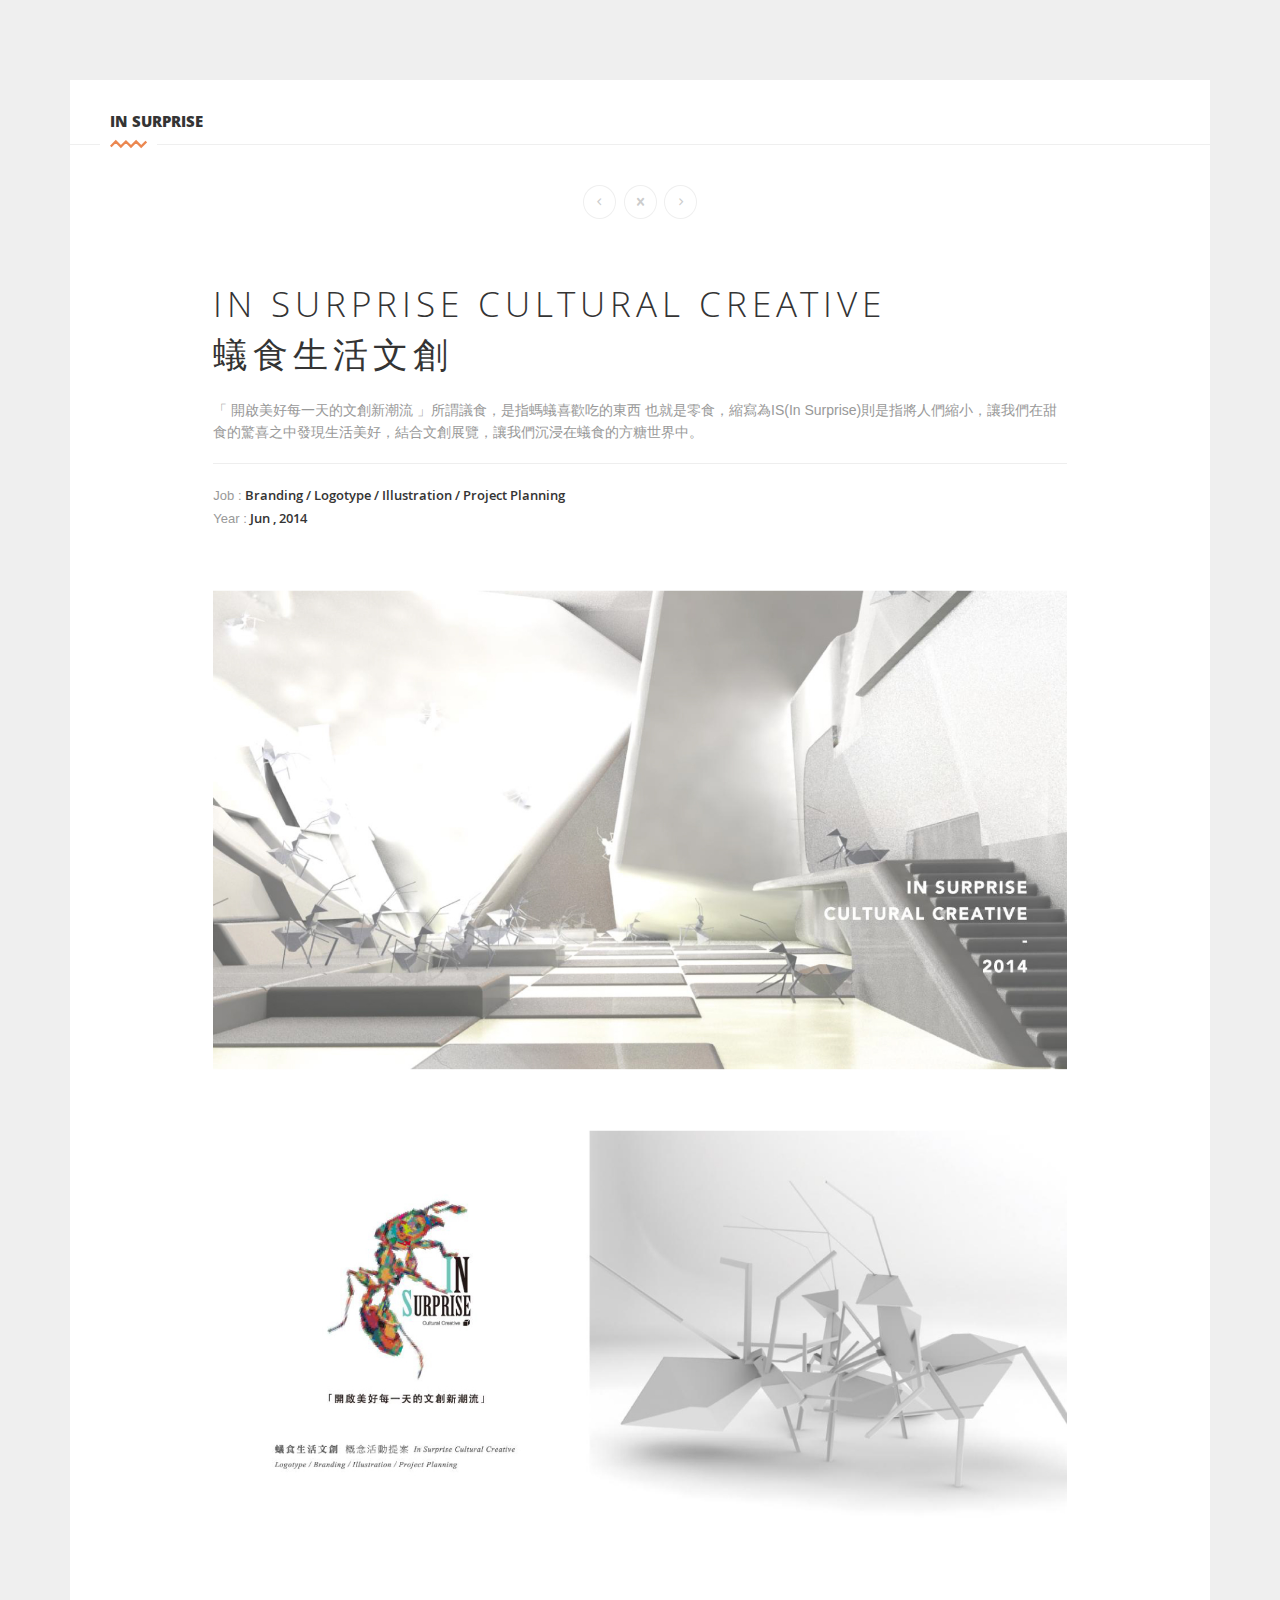
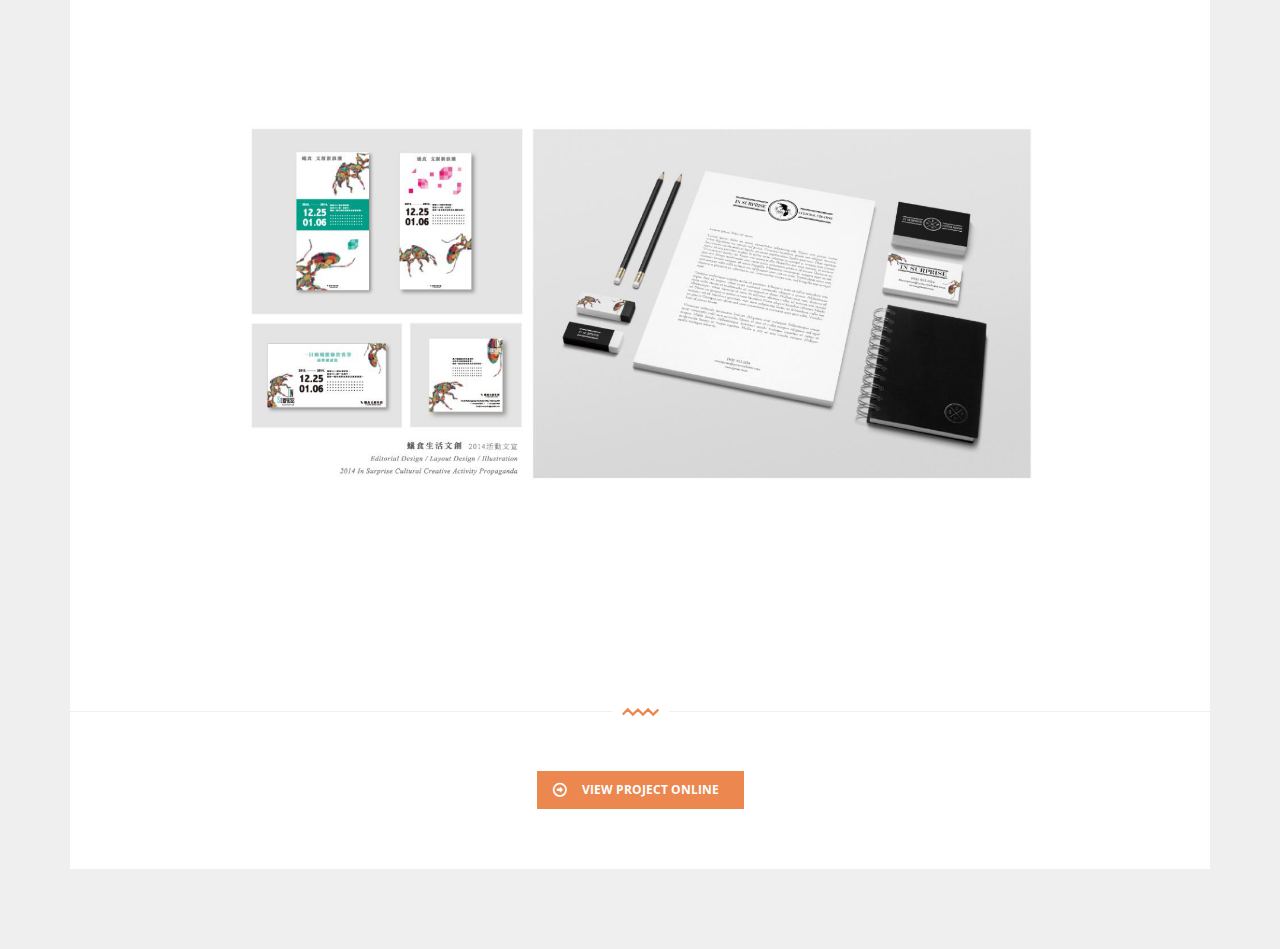
==== project_single-1.html @ 409b3e78 "update" ====
<!DOCTYPE html>
<!--[if lt IE 7]>      <html class="no-js lt-ie9 lt-ie8 lt-ie7"> <![endif]-->
<!--[if IE 7]>         <html class="no-js lt-ie9 lt-ie8"> <![endif]-->
<!--[if IE 8]>         <html class="no-js lt-ie9"> <![endif]-->
<!--[if gt IE 8]><!-->
<html class="no-js">
<!--<![endif]-->

<head>
    <!-- Metas -->
    <meta charset="utf-8">
    <title>In surprise 蟻食生活文創</title>
    <meta name="description" content="">
    <meta name="viewport" content="width=device-width, initial-scale=1">


    <!-- Css -->
    <link href="css/bootstrap.css" rel="stylesheet" type="text/css" media="all" />
    <link href="css/owl-carousel/owl.carousel.css" rel="stylesheet" media="all">
    <link href="css/owl-carousel/owl.theme.css" rel="stylesheet" media="all">
    <link href="css/magnific-popup.css" type="text/css" rel="stylesheet" media="all" />
    <link href="css/font.css" rel="stylesheet" type="text/css" media="all">
    <link href="css/fontello.css" rel="stylesheet" type="text/css" media="all">
    <link href="css/base.css" rel="stylesheet" type="text/css" media="all" />
    <link href="css/main.css" rel="stylesheet" type="text/css" media="all" />
    <!--[if gte IE 9]>
        	<link rel="stylesheet" type="text/css" href="css/ie9.css" />
		<![endif]-->
</head>

<body>




    <!-- Preloader -->
    <div id="loader">
        <!-- Preloader inner -->
        <div id="loaderInner">
            <div class="spinner"></div>
        </div>
        <!-- End preloader inner -->
    </div>
    <!-- End preloader-->


    <!--Wrapper-->
    <div id="wrapper" class="margLTop  margLBottom">

        <!--Container-->
        <div class="container">


            <div class="row ">




                <div class="col-md-12">



                    <!--Portfolio single-->
                    <section id="portfolio" class="bgWhite ofsInBottom ">

                        <!--Portfolio -->
                        <div class="portfolio">

                            <!--Main title-->

                            <div class="main-title work-title">
                                <h1>In surprise</h1>
                                <div class="divider">
                                    <div class="zigzag large clearfix " data-svg-drawing="yes">
                                        <svg xml:space="preserve" viewBox="0 0 69.172 14.975" width="37" height="28" y="0px" x="0px" xmlns:xlink="http://www.w3.org/1999/xlink" xmlns="http://www.w3.org/2000/svg" version="1.1">
			<path d="M1.357,12.26 10.807,2.81 20.328,12.332
				29.781,2.879 39.223,12.321 48.754,2.79 58.286,12.321 67.815,2.793 "  style="stroke-dasharray: 93.9851, 93.9851; stroke-dashoffset: 0;"/>
			</svg>
                                    </div>
                                </div>
                            </div>

                            <!--End main title-->




                            <!--Content-->
                            <div class="content">

                                <!--Block content-->
                                <div class="block-content ">


                                    <div class="block-nav-work margBottom">

                                        <ul>
                                            <li><a href="#"><i class="icon-left-open-mini"></i></a></li>
                                            <li><a href="index.html#portfolio"><i class="icon-cancel"></i></a></li>
                                            <li><a href="#"><i class="icon-right-open-mini"></i></a></li>
                                        </ul>
                                    </div>





                                    <div class="block-single margBottom clearfix">
                                        <div class="col-md-10 col-md-offset-1">
                                            <h1 class="large-title margBSSmall">In surprise cultural creative
                                                <br>蟻食生活文創</h1>
                                            <p class="margBSSmall">「 開啟美好每一天的文創新潮流 」所謂議食，是指螞蟻喜歡吃的東西 也就是零食，縮寫為IS(In Surprise)則是指將人們縮小，讓我們在甜食的驚喜之中發現生活美好，結合文創展覽，讓我們沉浸在蟻食的方糖世界中。</p>

                                            <hr>

                                            <ul>

                                                <li>Job :
                                                    <strong>Branding / Logotype / Illustration / Project Planning</strong>
                                                </li>


                                                <li>Year :
                                                    <strong>Jun , 2014</strong>
                                                </li>


                                            </ul>

                                        </div>
                                    </div>


                                    <div class="block-single margBottom clearfix">

                                        <div class="col-md-10 col-md-offset-1">
                                            <img src="img/portfolio/is-large-1.jpg" alt="">
                                        </div>
                                    </div>


                                    <div class="block-single margBottom clearfix">
                                        <div class="col-md-10 col-md-offset-1">
                                            <img src="img/portfolio/is-large-2.jpg" alt="">
                                        </div>
                                    </div>



                                    <div class="block-single margBottom clearfix">
                                        <div class="col-md-10 col-md-offset-1">
                                            <img src="img/portfolio/is-large-3.jpg" alt="">
                                        </div>
                                    </div>



                                    <div class="block-single margBottom clearfix">
                                        <div class="col-md-10 col-md-offset-1">



                                        </div>
                                    </div>



                                </div>
                                <!--End block content-->



                            </div>
                            <!--End content-->






                            <!--Button-->
                            <div class="button ofsInTop tCenter">

                                <div class="divider">
                                    <div class="zigzag large clearfix " data-svg-drawing="yes">
                                        <svg xml:space="preserve" viewBox="0 0 69.172 14.975" width="37" height="28" y="0px" x="0px" xmlns:xlink="http://www.w3.org/1999/xlink" xmlns="http://www.w3.org/2000/svg" version="1.1">
		<path d="M1.357,12.26 10.807,2.81 20.328,12.332
			29.781,2.879 39.223,12.321 48.754,2.79 58.286,12.321 67.815,2.793 "  style="stroke-dasharray: 93.9851, 93.9851; stroke-dashoffset: 0;"/>
		</svg>
                                    </div>
                                </div>


                                <!--Row-->
                                <div class="row ">


                                    <div class="col-md-12">
                                        <a class="but opc-3 ico" href="#">view project online</a>

                                    </div>



                                </div>
                                <!--End row-->


                            </div>
                            <!--End button-->




                        </div>
                        <!--End portfolio-->

                    </section>
                    <!--End portfolio single-->










                </div>


            </div>
            <!--End  row-->


        </div>
        <!--End  container-->




    </div>
    <!--End wrapper-->



    <!--Javascript-->
    <script src="js/jquery-1.11.3.min.js" type="text/javascript"></script>
    <script src="js/jquery-migrate-1.2.1.js" type="text/javascript"></script>
    <script src="js/owl.carousel.js" type="text/javascript"></script>
    <script src="js/jquery.magnific-popup.js" type="text/javascript"></script>
    <script src="js/jquery.easytabs.min.js" type="text/javascript"></script>
    <script src="js/jquery.easing.1.3.js" type="text/javascript"></script>
    <script src="js/modernizr.js" type="text/javascript"></script>
    <script src="js/placeholders.min.js" type="text/javascript"></script>
    <script src="js/script.js" type="text/javascript"></script>





    <script>


    </script>


    <!-- Google analytics -->


    <!-- End google analytics -->


</body>

</html>
---- css/font.css ----
@font-face {
    font-family: 'open_sansbold';
    src: url('../font/OpenSans-Bold-webfont.eot');
    src: url('../font/OpenSans-Bold-webfont.eot?#iefix') format('embedded-opentype'),
         url('../font/OpenSans-Bold-webfont.woff') format('woff'),
         url('../font/OpenSans-Bold-webfont.ttf') format('truetype'),
         url('../OpenSans-Bold-webfont.svg#open_sansbold') format('svg');
    font-weight: normal;
    font-style: normal;

}

@font-face {
    font-family: 'open_sansbold_italic';
    src: url('../font/OpenSans-BoldItalic-webfont.eot');
    src: url('../font/OpenSans-BoldItalic-webfont.eot?#iefix') format('embedded-opentype'),
         url('../font/OpenSans-BoldItalic-webfont.woff') format('woff'),
         url('../font/OpenSans-BoldItalic-webfont.ttf') format('truetype'),
         url('../font/OpenSans-BoldItalic-webfont.svg#open_sansbold_italic') format('svg');
    font-weight: normal;
    font-style: normal;

}


@font-face {
    font-family: 'open_sansextrabold';
    src: url('../font/OpenSans-ExtraBold-webfont.eot');
    src: url('../font/OpenSans-ExtraBold-webfont.eot?#iefix') format('embedded-opentype'),
         url('../font/OpenSans-ExtraBold-webfont.woff') format('woff'),
         url('../font/OpenSans-ExtraBold-webfont.ttf') format('truetype'),
         url('../font/OpenSans-ExtraBold-webfont.svg#open_sansextrabold') format('svg');
    font-weight: normal;
    font-style: normal;

}


@font-face {
    font-family: 'open_sansextrabold_italic';
    src: url('../font/OpenSans-ExtraBoldItalic-webfont.eot');
    src: url('../font/OpenSans-ExtraBoldItalic-webfont.eot?#iefix') format('embedded-opentype'),
         url('../font/OpenSans-ExtraBoldItalic-webfont.woff') format('woff'),
         url('../font/OpenSans-ExtraBoldItalic-webfont.ttf') format('truetype'),
         url('../font/OpenSans-ExtraBoldItalic-webfont.svg#open_sansextrabold_italic') format('svg');
    font-weight: normal;
    font-style: normal;

}


@font-face {
    font-family: 'open_sansitalic';
    src: url('../font/OpenSans-Italic-webfont.eot');
    src: url('../font/OpenSans-Italic-webfont.eot?#iefix') format('embedded-opentype'),
         url('../font/OpenSans-Italic-webfont.woff') format('woff'),
         url('../font/OpenSans-Italic-webfont.ttf') format('truetype'),
         url('../font/OpenSans-Italic-webfont.svg#open_sansitalic') format('svg');
    font-weight: normal;
    font-style: normal;

}


@font-face {
    font-family: 'open_sanslight';
    src: url('../font/OpenSans-Light-webfont.eot');
    src: url('../font/OpenSans-Light-webfont.eot?#iefix') format('embedded-opentype'),
         url('../font/OpenSans-Light-webfont.woff') format('woff'),
         url('../font/OpenSans-Light-webfont.ttf') format('truetype'),
         url('../font/OpenSans-Light-webfont.svg#open_sanslight') format('svg');
    font-weight: normal;
    font-style: normal;

}



@font-face {
    font-family: 'open_sanslight_italic';
    src: url('../font/OpenSans-LightItalic-webfont.eot');
    src: url('../font/OpenSans-LightItalic-webfont.eot?#iefix') format('embedded-opentype'),
         url('../font/OpenSans-LightItalic-webfont.woff') format('woff'),
         url('../font/OpenSans-LightItalic-webfont.ttf') format('truetype'),
         url('../font/OpenSans-LightItalic-webfont.svg#open_sanslight_italic') format('svg');
    font-weight: normal;
    font-style: normal;

}

@font-face {
    font-family: 'open_sansregular';
    src: url('../font/OpenSans-Regular-webfont.eot');
    src: url('../font/OpenSans-Regular-webfont.eot?#iefix') format('embedded-opentype'),
         url('../font/OpenSans-Regular-webfont.woff') format('woff'),
         url('../font/OpenSans-Regular-webfont.ttf') format('truetype'),
         url('../font/OpenSans-Regular-webfont.svg#open_sansregular') format('svg');
    font-weight: normal;
    font-style: normal;

}


@font-face {
    font-family: 'open_sanssemibold';
    src: url('../font/OpenSans-Semibold-webfont.eot');
    src: url('../font/OpenSans-Semibold-webfont.eot?#iefix') format('embedded-opentype'),
         url('../font/OpenSans-Semibold-webfont.woff') format('woff'),
         url('../font/OpenSans-Semibold-webfont.ttf') format('truetype'),
         url('../font/OpenSans-Semibold-webfont.svg#open_sanssemibold') format('svg');
    font-weight: normal;
    font-style: normal;

}

@font-face {
    font-family: 'open_sanssemibold_italic';
    src: url('../font/OpenSans-SemiboldItalic-webfont.eot');
    src: url('../font/OpenSans-SemiboldItalic-webfont.eot?#iefix') format('embedded-opentype'),
         url('../font/OpenSans-SemiboldItalic-webfont.woff') format('woff'),
         url('../font/OpenSans-SemiboldItalic-webfont.ttf') format('truetype'),
         url('../font/OpenSans-SemiboldItalic-webfont.svg#open_sanssemibold_italic') format('svg');
    font-weight: normal;
    font-style: normal;

}
---- css/fontello.css ----
@font-face {
  font-family: 'fontello';
  src: url('../font/fontello.eot?92040386');
  src: url('../font/fontello.eot?92040386#iefix') format('embedded-opentype'),
       url('../font/fontello.woff?92040386') format('woff'),
       url('../font/fontello.ttf?92040386') format('truetype'),
       url('../font/fontello.svg?92040386#fontello') format('svg');
  font-weight: normal;
  font-style: normal;
}
/* Chrome hack: SVG is rendered more smooth in Windozze. 100% magic, uncomment if you need it. */
/* Note, that will break hinting! In other OS-es font will be not as sharp as it could be */
/*
@media screen and (-webkit-min-device-pixel-ratio:0) {
  @font-face {
    font-family: 'fontello';
    src: url('../font/fontello.svg?92040386#fontello') format('svg');
  }
}
*/
 
 [class^="icon-"]:before, [class*=" icon-"]:before {
  font-family: "fontello";
  font-style: normal;
  font-weight: normal;
  speak: none;
 
  display: inline-block;
  text-decoration: inherit;
  width: 1em;
  margin-right: .2em;
  text-align: center;
  /* opacity: .8; */
 
  /* For safety - reset parent styles, that can break glyph codes*/
  font-variant: normal;
  text-transform: none;
 
  /* fix buttons height, for twitter bootstrap */
  line-height: 1em;
 
  /* Animation center compensation - margins should be symmetric */
  /* remove if not needed */
  margin-left: .2em;
 
  /* you can be more comfortable with increased icons size */
  /* font-size: 120%; */
 
  /* Font smoothing. That was taken from TWBS */
  -webkit-font-smoothing: antialiased;
  -moz-osx-font-smoothing: grayscale;
 
  /* Uncomment for 3D effect */
  /* text-shadow: 1px 1px 1px rgba(127, 127, 127, 0.3); */
}
 
.icon-print-1:before { content: '\e800'; } /* '' */
.icon-retweet:before { content: '\e801'; } /* '' */
.icon-upload:before { content: '\e802'; } /* '' */
.icon-note:before { content: '\e803'; } /* '' */
.icon-note-beamed:before { content: '\e804'; } /* '' */
.icon-music:before { content: '\e805'; } /* '' */
.icon-search:before { content: '\e806'; } /* '' */
.icon-flashlight:before { content: '\e807'; } /* '' */
.icon-mail:before { content: '\e808'; } /* '' */
.icon-heart:before { content: '\e809'; } /* '' */
.icon-heart-empty:before { content: '\e80a'; } /* '' */
.icon-tape:before { content: '\e80b'; } /* '' */
.icon-graduation-cap:before { content: '\e80c'; } /* '' */
.icon-user:before { content: '\e80d'; } /* '' */
.icon-users:before { content: '\e80e'; } /* '' */
.icon-user-add:before { content: '\e80f'; } /* '' */
.icon-video:before { content: '\e810'; } /* '' */
.icon-picture:before { content: '\e811'; } /* '' */
.icon-camera:before { content: '\e812'; } /* '' */
.icon-layout:before { content: '\e813'; } /* '' */
.icon-menu:before { content: '\e814'; } /* '' */
.icon-check:before { content: '\e815'; } /* '' */
.icon-cancel:before { content: '\e816'; } /* '' */
.icon-plus:before { content: '\e817'; } /* '' */
.icon-plus-circled:before { content: '\e818'; } /* '' */
.icon-plus-squared:before { content: '\e819'; } /* '' */
.icon-minus:before { content: '\e81a'; } /* '' */
.icon-minus-circled:before { content: '\e81b'; } /* '' */
.icon-minus-squared:before { content: '\e81c'; } /* '' */
.icon-help:before { content: '\e81d'; } /* '' */
.icon-help-circled:before { content: '\e81e'; } /* '' */
.icon-info:before { content: '\e81f'; } /* '' */
.icon-info-circled:before { content: '\e820'; } /* '' */
.icon-back:before { content: '\e821'; } /* '' */
.icon-home:before { content: '\e822'; } /* '' */
.icon-link:before { content: '\e823'; } /* '' */
.icon-attach:before { content: '\e824'; } /* '' */
.icon-lock:before { content: '\e825'; } /* '' */
.icon-lock-open:before { content: '\e826'; } /* '' */
.icon-eye:before { content: '\e827'; } /* '' */
.icon-tag:before { content: '\e828'; } /* '' */
.icon-flag:before { content: '\e829'; } /* '' */
.icon-thumbs-up:before { content: '\e82a'; } /* '' */
.icon-thumbs-down:before { content: '\e82b'; } /* '' */
.icon-upload-cloud:before { content: '\e82c'; } /* '' */
.icon-reply:before { content: '\e82d'; } /* '' */
.icon-reply-all:before { content: '\e82e'; } /* '' */
.icon-forward:before { content: '\e82f'; } /* '' */
.icon-quote:before { content: '\e830'; } /* '' */
.icon-code:before { content: '\e831'; } /* '' */
.icon-export:before { content: '\e832'; } /* '' */
.icon-pencil:before { content: '\e833'; } /* '' */
.icon-feather:before { content: '\e834'; } /* '' */
.icon-keyboard:before { content: '\e835'; } /* '' */
.icon-comment:before { content: '\e836'; } /* '' */
.icon-attention:before { content: '\e837'; } /* '' */
.icon-alert:before { content: '\e838'; } /* '' */
.icon-vcard:before { content: '\e839'; } /* '' */
.icon-address:before { content: '\e83a'; } /* '' */
.icon-location:before { content: '\e83b'; } /* '' */
.icon-map:before { content: '\e83c'; } /* '' */
.icon-direction:before { content: '\e83d'; } /* '' */
.icon-compass:before { content: '\e83e'; } /* '' */
.icon-cup:before { content: '\e83f'; } /* '' */
.icon-trash:before { content: '\e840'; } /* '' */
.icon-doc:before { content: '\e841'; } /* '' */
.icon-docs:before { content: '\e842'; } /* '' */
.icon-doc-landscape:before { content: '\e843'; } /* '' */
.icon-doc-text:before { content: '\e844'; } /* '' */
.icon-doc-text-inv:before { content: '\e845'; } /* '' */
.icon-newspaper:before { content: '\e846'; } /* '' */
.icon-book-open:before { content: '\e847'; } /* '' */
.icon-book:before { content: '\e848'; } /* '' */
.icon-box:before { content: '\e849'; } /* '' */
.icon-rss:before { content: '\e84a'; } /* '' */
.icon-phone:before { content: '\e84b'; } /* '' */
.icon-cog:before { content: '\e84c'; } /* '' */
.icon-tools:before { content: '\e84d'; } /* '' */
.icon-share:before { content: '\e84e'; } /* '' */
.icon-shareable:before { content: '\e84f'; } /* '' */
.icon-basket:before { content: '\e850'; } /* '' */
.icon-bag:before { content: '\e851'; } /* '' */
.icon-calendar:before { content: '\e852'; } /* '' */
.icon-login:before { content: '\e853'; } /* '' */
.icon-logout:before { content: '\e854'; } /* '' */
.icon-mic:before { content: '\e855'; } /* '' */
.icon-mute:before { content: '\e856'; } /* '' */
.icon-sound:before { content: '\e857'; } /* '' */
.icon-volume:before { content: '\e858'; } /* '' */
.icon-clock:before { content: '\e859'; } /* '' */
.icon-hourglass:before { content: '\e85a'; } /* '' */
.icon-light-up:before { content: '\e85b'; } /* '' */
.icon-adjust:before { content: '\e85c'; } /* '' */
.icon-block:before { content: '\e85d'; } /* '' */
.icon-resize-full:before { content: '\e85e'; } /* '' */
.icon-resize-small:before { content: '\e85f'; } /* '' */
.icon-popup:before { content: '\e860'; } /* '' */
.icon-publish:before { content: '\e861'; } /* '' */
.icon-window:before { content: '\e862'; } /* '' */
.icon-arrow-combo:before { content: '\e863'; } /* '' */
.icon-down-circled:before { content: '\e864'; } /* '' */
.icon-left-circled:before { content: '\e865'; } /* '' */
.icon-right-circled:before { content: '\e866'; } /* '' */
.icon-up-circled:before { content: '\e867'; } /* '' */
.icon-down-open:before { content: '\e868'; } /* '' */
.icon-left-open:before { content: '\e869'; } /* '' */
.icon-right-open:before { content: '\e86a'; } /* '' */
.icon-up-open:before { content: '\e86b'; } /* '' */
.icon-down-open-mini:before { content: '\e86c'; } /* '' */
.icon-up-open-mini:before { content: '\e86d'; } /* '' */
.icon-down-open-big:before { content: '\e86e'; } /* '' */
.icon-left-open-big:before { content: '\e86f'; } /* '' */
.icon-right-open-big:before { content: '\e870'; } /* '' */
.icon-up-open-big:before { content: '\e871'; } /* '' */
.icon-down:before { content: '\e872'; } /* '' */
.icon-left:before { content: '\e873'; } /* '' */
.icon-right:before { content: '\e874'; } /* '' */
.icon-up:before { content: '\e875'; } /* '' */
.icon-down-dir:before { content: '\e876'; } /* '' */
.icon-left-dir:before { content: '\e877'; } /* '' */
.icon-right-dir:before { content: '\e878'; } /* '' */
.icon-up-dir:before { content: '\e879'; } /* '' */
.icon-down-bold:before { content: '\e87a'; } /* '' */
.icon-left-bold:before { content: '\e87b'; } /* '' */
.icon-right-bold:before { content: '\e87c'; } /* '' */
.icon-up-bold:before { content: '\e87d'; } /* '' */
.icon-down-thin:before { content: '\e87e'; } /* '' */
.icon-up-thin:before { content: '\e87f'; } /* '' */
.icon-ccw:before { content: '\e880'; } /* '' */
.icon-cw:before { content: '\e881'; } /* '' */
.icon-arrows-ccw:before { content: '\e882'; } /* '' */
.icon-level-down:before { content: '\e883'; } /* '' */
.icon-level-up:before { content: '\e884'; } /* '' */
.icon-shuffle:before { content: '\e885'; } /* '' */
.icon-loop:before { content: '\e886'; } /* '' */
.icon-switch:before { content: '\e887'; } /* '' */
.icon-play:before { content: '\e888'; } /* '' */
.icon-stop:before { content: '\e889'; } /* '' */
.icon-pause:before { content: '\e88a'; } /* '' */
.icon-record:before { content: '\e88b'; } /* '' */
.icon-to-end:before { content: '\e88c'; } /* '' */
.icon-flow-parallel:before { content: '\e88d'; } /* '' */
.icon-fast-forward:before { content: '\e88e'; } /* '' */
.icon-fast-backward:before { content: '\e88f'; } /* '' */
.icon-progress-0:before { content: '\e890'; } /* '' */
.icon-cancel-circled:before { content: '\e891'; } /* '' */
.icon-cancel-squared:before { content: '\e892'; } /* '' */
.icon-bookmark:before { content: '\e893'; } /* '' */
.icon-bookmarks:before { content: '\e894'; } /* '' */
.icon-chat:before { content: '\e895'; } /* '' */
.icon-bell:before { content: '\e896'; } /* '' */
.icon-folder:before { content: '\e897'; } /* '' */
.icon-archive:before { content: '\e898'; } /* '' */
.icon-lamp:before { content: '\e899'; } /* '' */
.icon-light-down:before { content: '\e89a'; } /* '' */
.icon-left-open-mini:before { content: '\e89b'; } /* '' */
.icon-right-open-mini:before { content: '\e89c'; } /* '' */
.icon-left-thin:before { content: '\e89d'; } /* '' */
.icon-right-thin:before { content: '\e89e'; } /* '' */
.icon-progress-1:before { content: '\e89f'; } /* '' */
.icon-progress-2:before { content: '\e8a0'; } /* '' */
.icon-flash:before { content: '\e8a1'; } /* '' */
.icon-moon:before { content: '\e8a2'; } /* '' */
.icon-progress-3:before { content: '\e8a3'; } /* '' */
.icon-target:before { content: '\e8a4'; } /* '' */
.icon-palette:before { content: '\e8a5'; } /* '' */
.icon-list:before { content: '\e8a6'; } /* '' */
.icon-list-add:before { content: '\e8a7'; } /* '' */
.icon-signal:before { content: '\e8a8'; } /* '' */
.icon-trophy:before { content: '\e8a9'; } /* '' */
.icon-battery:before { content: '\e8aa'; } /* '' */
.icon-back-in-time:before { content: '\e8ab'; } /* '' */
.icon-monitor:before { content: '\e8ac'; } /* '' */
.icon-mobile:before { content: '\e8ad'; } /* '' */
.icon-network:before { content: '\e8ae'; } /* '' */
.icon-cd:before { content: '\e8af'; } /* '' */
.icon-inbox:before { content: '\e8b0'; } /* '' */
.icon-install:before { content: '\e8b1'; } /* '' */
.icon-globe:before { content: '\e8b2'; } /* '' */
.icon-cloud:before { content: '\e8b3'; } /* '' */
.icon-cloud-thunder:before { content: '\e8b4'; } /* '' */
.icon-flight:before { content: '\e8b5'; } /* '' */
.icon-paper-plane:before { content: '\e8b6'; } /* '' */
.icon-leaf:before { content: '\e8b7'; } /* '' */
.icon-lifebuoy:before { content: '\e8b8'; } /* '' */
.icon-mouse:before { content: '\e8b9'; } /* '' */
.icon-briefcase:before { content: '\e8ba'; } /* '' */
.icon-suitcase:before { content: '\e8bb'; } /* '' */
.icon-dot:before { content: '\e8bc'; } /* '' */
.icon-dot-2:before { content: '\e8bd'; } /* '' */
.icon-dot-3:before { content: '\e8be'; } /* '' */
.icon-brush:before { content: '\e8bf'; } /* '' */
.icon-magnet:before { content: '\e8c0'; } /* '' */
.icon-infinity:before { content: '\e8c1'; } /* '' */
.icon-erase:before { content: '\e8c2'; } /* '' */
.icon-chart-pie:before { content: '\e8c3'; } /* '' */
.icon-chart-line:before { content: '\e8c4'; } /* '' */
.icon-chart-bar:before { content: '\e8c5'; } /* '' */
.icon-chart-area:before { content: '\e8c6'; } /* '' */
.icon-language:before { content: '\e8c7'; } /* '' */
.icon-ticket:before { content: '\e8c8'; } /* '' */
.icon-water:before { content: '\e8c9'; } /* '' */
.icon-droplet:before { content: '\e8ca'; } /* '' */
.icon-air:before { content: '\e8cb'; } /* '' */
.icon-credit-card:before { content: '\e8cc'; } /* '' */
.icon-floppy:before { content: '\e8cd'; } /* '' */
.icon-clipboard:before { content: '\e8ce'; } /* '' */
.icon-megaphone:before { content: '\e8cf'; } /* '' */
.icon-database:before { content: '\e8d0'; } /* '' */
.icon-drive:before { content: '\e8d1'; } /* '' */
.icon-bucket:before { content: '\e8d2'; } /* '' */
.icon-thermometer:before { content: '\e8d3'; } /* '' */
.icon-key:before { content: '\e8d4'; } /* '' */
.icon-flow-cascade:before { content: '\e8d5'; } /* '' */
.icon-flow-branch:before { content: '\e8d6'; } /* '' */
.icon-flow-tree:before { content: '\e8d7'; } /* '' */
.icon-flow-line:before { content: '\e8d8'; } /* '' */
.icon-gauge:before { content: '\e8d9'; } /* '' */
.icon-traffic-cone:before { content: '\e8da'; } /* '' */
.icon-cc:before { content: '\e8db'; } /* '' */
.icon-cc-by:before { content: '\e8dc'; } /* '' */
.icon-cc-nc:before { content: '\e8dd'; } /* '' */
.icon-cc-nc-eu:before { content: '\e8de'; } /* '' */
.icon-cc-nc-jp:before { content: '\e8df'; } /* '' */
.icon-cc-sa:before { content: '\e8e0'; } /* '' */
.icon-cc-nd:before { content: '\e8e1'; } /* '' */
.icon-cc-pd:before { content: '\e8e2'; } /* '' */
.icon-cc-zero:before { content: '\e8e3'; } /* '' */
.icon-cc-share:before { content: '\e8e4'; } /* '' */
.icon-cc-remix:before { content: '\e8e5'; } /* '' */
.icon-github:before { content: '\e8e6'; } /* '' */
.icon-github-circled:before { content: '\e8e7'; } /* '' */
.icon-flickr:before { content: '\e8e8'; } /* '' */
.icon-flickr-circled:before { content: '\e8e9'; } /* '' */
.icon-vimeo:before { content: '\e8ea'; } /* '' */
.icon-twitter-circled:before { content: '\e8eb'; } /* '' */
.icon-facebook:before { content: '\e8ec'; } /* '' */
.icon-facebook-circled:before { content: '\e8ed'; } /* '' */
.icon-facebook-squared:before { content: '\e8ee'; } /* '' */
.icon-gplus:before { content: '\e8ef'; } /* '' */
.icon-gplus-circled:before { content: '\e8f0'; } /* '' */
.icon-pinterest:before { content: '\e8f1'; } /* '' */
.icon-pinterest-circled:before { content: '\e8f2'; } /* '' */
.icon-tumblr:before { content: '\e8f3'; } /* '' */
.icon-tumblr-circled:before { content: '\e8f4'; } /* '' */
.icon-linkedin:before { content: '\e8f5'; } /* '' */
.icon-linkedin-circled:before { content: '\e8f6'; } /* '' */
.icon-dribbble:before { content: '\e8f7'; } /* '' */
.icon-dribbble-circled:before { content: '\e8f8'; } /* '' */
.icon-stumbleupon:before { content: '\e8f9'; } /* '' */
.icon-stumbleupon-circled:before { content: '\e8fa'; } /* '' */
.icon-lastfm:before { content: '\e8fb'; } /* '' */
.icon-lastfm-circled:before { content: '\e8fc'; } /* '' */
.icon-spotify:before { content: '\e8fd'; } /* '' */
.icon-spotify-circled:before { content: '\e8fe'; } /* '' */
.icon-qq:before { content: '\e8ff'; } /* '' */
.icon-instagram:before { content: '\e900'; } /* '' */
.icon-dropbox:before { content: '\e901'; } /* '' */
.icon-evernote:before { content: '\e902'; } /* '' */
.icon-flattr:before { content: '\e903'; } /* '' */
.icon-skype:before { content: '\e904'; } /* '' */
.icon-skype-circled:before { content: '\e905'; } /* '' */
.icon-renren:before { content: '\e906'; } /* '' */
.icon-sina-weibo:before { content: '\e907'; } /* '' */
.icon-paypal:before { content: '\e908'; } /* '' */
.icon-picasa:before { content: '\e909'; } /* '' */
.icon-soundcloud:before { content: '\e90a'; } /* '' */
.icon-mixi:before { content: '\e90b'; } /* '' */
.icon-behance:before { content: '\e90c'; } /* '' */
.icon-google-circles:before { content: '\e90d'; } /* '' */
.icon-vkontakte:before { content: '\e90e'; } /* '' */
.icon-db-shape:before { content: '\e90f'; } /* '' */
.icon-logo-db:before { content: '\e910'; } /* '' */
.icon-download:before { content: '\e911'; } /* '' */
.icon-rocket:before { content: '\e912'; } /* '' */
.icon-vimeo-circled:before { content: '\e913'; } /* '' */
.icon-twitter:before { content: '\e914'; } /* '' */
.icon-rdio:before { content: '\e915'; } /* '' */
.icon-rdio-circled:before { content: '\e916'; } /* '' */
.icon-smashing:before { content: '\e917'; } /* '' */
.icon-sweden:before { content: '\e918'; } /* '' */
.icon-star:before { content: '\e91a'; } /* '' */
.icon-star-empty:before { content: '\e91c'; } /* '' */
---- css/base.css ----
/*
* Skeleton V1.2
* Copyright 2011, Dave Gamache
* www.getskeleton.com
* Free to use under the MIT license.
* http://www.opensource.org/licenses/mit-license.php
* 6/20/2012
*/


/* Table of Content
==================================================
	#Reset & Basics
	#Basic Styles
	#Typography
	#Links
	#Browser Fix
	#Misc


/* #Reset & Basics (Inspired by E. Meyers)
================================================== */

*, *:before, *:after {
    -moz-box-sizing: border-box;
	-webkit-box-sizing :border-box;
	-ms-box-sizing: border-box;
	-o-box-sizing: border-box;
}


* { margin:0; padding:0; }



	html, body, div, span, applet, object, iframe, h1, h2, h3, h4, h5, h6, p, blockquote, pre, a, abbr, acronym, address, big, cite, code, dfn, em, img, ins, kbd, q, s, samp, small, strike, strong, sub, sup, tt, var, b, u, i, center, dl, dt, dd, ol, ul, li, fieldset, form, label, legend, table, caption, tbody, tfoot, thead, tr, th, td, article, aside, canvas, details, embed, figure, figcaption, footer, header, hgroup, menu, nav, output, ruby, section, summary, time, mark, audio, video {
		margin: 0;
		padding: 0;
		border: 0;
		font-size: 100%;
		font: inherit;
		vertical-align: baseline; 
		text-decoration:none;}
	article, aside, details, figcaption, figure, footer, header, hgroup, menu, nav, section {
		display: block; }

	ol, ul {
		list-style: none; }
	blockquote, q {
		quotes: none; }
	blockquote:before, blockquote:after,
	q:before, q:after {
		content: '';
		content: none; }
	table {
		border-collapse: collapse;
		border-spacing: 0; }


a, a:hover, a:active, a:visited, a:focus {
    text-decoration: none;
}



		
img {
    display: inline-block;
    vertical-align: middle;
}

img {
    height: auto;
    max-width: 100%;
}


#map img { max-width: none; }

*::-moz-selection {
    background: #292c31;
    color: #ffffff;
}

a:focus {
outline: 0;
}

iframe{width:100%;frameborder:0;display:inline-block;}
	


/* #Basic Styles
================================================== */
	body {
		background: #efefef;
		font: 14px/22px "open_sans",Arial,sans-serif;
		color: #999999;
		-webkit-font-smoothing: antialiased; /* Fix for webkit rendering */
		-webkit-text-size-adjust: 100%;
		margin:0;
		


		
 }


/* #Typography and #Common style
================================================== */
	h1, h2, h3, h4, h5, h6 {color: #333333;font-weight: normal;text-transform:uppercase;margin-bottom:10px;}
	em { font-style: italic; }
	strong {color: #333333; }
	small { font-size: 80%; }
	

		
	p{
		line-height:22px;
	}
	
	
	.main-title{
		border-bottom:1px solid #efefef;
		padding:30px 10px 2px 40px;
		position:relative;
	}
	
	
	.main-title h1{
		margin-bottom:10px;
	}
	
	
	
	.zigzag {
	    fill: none;
	    stroke-miterlimit: 10;
	    stroke-width: 3.7;
		
	}
	
	
	
	.zigzag.large, .zigzag.medium {
		background:#ffffff;
	}
	
	
	.zigzag.large{
		padding: 0 10px;
	}
	
	
	.button .zigzag.large{
		position:absolute;
		left: 50%;
	    margin-left: -28px;
	}
	
	
	.zigzag.medium{
		width:6%;
		margin:0 auto;
	}
	
	
	
	
	
	.main-title .divider{
	  left: 30px;
      position: absolute;
      top: 50px;
		
	}
	
	.main-title .divider img{
		width:30%;
		background:#ffffff;
		padding:0 12px;
	}
	
	
	.main-title h1{
		font-size:15px;
	}
	
	
	.divider-m{
		position:relative;
	}
	
	
	.divider-m:before{	
	background: #efefef;
    content: "";
    height: 1px;
    left: 50%;
    margin-left: -60px;
    position: absolute;
    top: 13px;
    width: 120px;
	}
	
	

	.divider-m  .zigzag.medium, .divider .zigzag.large{
		stroke: #eb874f;
		stroke-width: 4.3;
	}
	
	.divider-m .zigzag.medium svg, .divider .zigzag.large svg{
		

	}
	
	

	
	
	
	.button{
		position:relative;
	}
	
	
	.button:before{
	background: #efefef;
    content: "";
    height: 1px;
    left: 0;
    position: absolute;
    top: 0;
    width: 100%

}
	
	
	.button .divider{
	   	left: 0;
	    width: 100%;
	    position: absolute;
	    top: -13px;
		text-align:center;
	}
	
	
	.button .divider img{
		width:30%;
		background:#ffffff;
		padding:0 12px;
	}
	


	.but{
		padding: 8px 25px;
		color:#ffffff;
		text-transform:uppercase;
		font-size:12px;
		display:inline-block;
	}
	
	
	
	.but.brd{
		color:#33373d;
		border:2px solid #33373d;
		padding:5px 25px;
		text-transform:none;
		font-size:13px;
	}
	
	.but.brd:hover{
		color:#ffffff;
		background:#33373d;
	}
	
	
	.but.ico{
		padding: 8px 25px 8px 45px;

	}
	
	.but.opc-1{
		background:#33373d;
	}
	
	.but.opc-2{
		background:#eb874f;
	}
	
	.but.opc-3{
		background:#eb874f;
	}
	
	
	
	
	
	.but.opc-1.ico, .but.opc-2.ico, .but.opc-3.ico {
	  vertical-align: middle;
	  -webkit-transform: translateZ(0);
	  transform: translateZ(0);
	  -webkit-backface-visibility: hidden;
	  backface-visibility: hidden;
	  position: relative;
	}


	.but.opc-1.ico:before, .but.opc-1.ico:after, .but.opc-2.ico:before, .but.opc-2.ico:after,
	 .but.opc-3.ico:before, .but.opc-3.ico:after {
	  position: absolute;
	  left: 15px;
	  padding: 0 1px;
	  font-family: 'fontello';
	  font-size:15px;
	}


	.but.opc-1.ico:before, .but.opc-1.ico:after {
	  content: '\e864';
	}

	.but.opc-2.ico:before,  .but.opc-2.ico:after {
	  content: '\e800';
	}
	
	
	.but.opc-3.ico:before,  .but.opc-3.ico:after {
	  content: '\e866';
	}


	.but.opc-1.ico:after , .but.opc-2.ico:after, .but.opc-3.ico:after {
	  opacity: 0;
	  -webkit-animation-duration: 0.5s;
	  animation-duration: 0.5s;
	  -webkit-animation-fill-mode: forwards;
	  animation-fill-mode: forwards;
	}
	.but.opc-1.ico:hover:after,  .but.opc-1.ico:focus:after, .but.opc-1.ico:active:after, .but.opc-2.ico:hover:after,  .but.opc-2.ico:focus:after, .but.opc-2.ico:active:after,
	.but.opc-3.ico:hover:after,  .but.opc-3.ico:focus:after, .but.opc-3.ico:active:after {
	  -webkit-animation-name: hvr-icon-float-away;
	  animation-name: hvr-icon-float-away;
	  -webkit-animation-timing-function: ease-out;
	  animation-timing-function: ease-out;
	}



	@-webkit-keyframes hvr-icon-float-away {
	  0% {
	    opacity: 1;
	  }

	  100% {
	    opacity: 0;
	    -webkit-transform: translateY(-1em);
	    transform: translateY(-1em);
	  }
	}

	@keyframes hvr-icon-float-away {
	  0% {
	    opacity: 1;
	  }

	  100% {
	    opacity: 0;
	    -webkit-transform: translateY(-1em);
	    transform: translateY(-1em);
	  }
	}
	
	
	
	
	
	.main-nav ul li a, .info ul.info-list li .inf, .exp .hgroup h4, .block.service .det h3, .block-quote .block-profile, .block-quote .block-profile span, .item a .desc h3, .address-info p, .search-form input[type="text"], .author a, .but  {
		font-family: 'open_sansbold',Arial,sans-serif;
	}
	
	
	
	.about .profile h1, .main-title h1{
		font-family: 'open_sansextrabold',Arial,sans-serif;
	}
	
	
	
	.contact-info li , .skills-list h4, .skill .title, .filter li, .comments .reply-btn a,strong, .skill .title
	{
		font-family: 'open_sanssemibold',Arial,sans-serif;

	}
	
	
.exp .hgroup h6{
		font-family: 'open_sansitalic',Arial,sans-serif;
	}
	
	
	.about .profile h3, .block-single h1.large-title, .post-title h1, .post-title a, span.meta-date{
		font-family: 'open_sanslight',Arial,sans-serif;
	}
	
	
	.block-quote blockquote, .item a .desc h3 span {
		font-family: 'open_sanslight_italic',Arial,sans-serif;
	}

	
	

	

	
.social li a, .timeline:after, .exp:after, .spinner, .spinner:after, .address-info .ico-back, .contact-info li .ico, .contact-info li .ico-back, .spinner, .block-quote .block-img img, .block-quote .block-icon,  .block-nav-work li a, .address-info i  {
	    border-radius: 100%;
		-moz-border-radius:100%;
		-webkit-border-radius :100%;
		-ms-border-radius:100%;
		-o-border-radius: 100%;
	
	}
	
	
	

/* #Links
================================================== */
	
	a, input[type="text"],  textarea, nav.main-nav ul, .lines:before, .contact-form .submit, .reply-form .submit, .item a .desc, 
	.owl-page span {
		
		transition: all 0.3s ease-in-out 0s;
		-ms-transition: all 0.3s ease-in-out 0s;
		-webkit-transition:all 0.3s ease-in-out 0s;
		-moz-transition: all 0.3s ease-in-out 0s;
		-o-transition: all 0.3s ease-in-out 0s;
		
		
	}
	
	
	
/* #Browser Fix
================================================== */



	 .social li a, .timeline:after, .exp:after, .spinner, .spinner:after, .address-info .ico-back, .contact-info li .ico, .contact-info li .ico-back, .spinner, .block-quote .block-img img, .block-quote .block-icon,  .block-nav-work li a, .address-info i, .contact-form form input[type="submit"], form, .comments .author-img, .pagination, .get-cv h3, .dt-ico, .tag, .author, .content-title, .contact-form input[type="text"], .contact-form textarea, .reply-form input[type="text"], .reply-form textarea, .map-btn a,  .testi img,  .title-icon, .dt-ico span.ico, .comments .author-img img, .testi p, .serv-ico .icon, .interest, .column, .top a, .experience .experience-single .date, .info-list h4, .info-list h4:before, .testi-profile img, .testi-profile, .experience .experience-single .exp-icon, .exp-icon:before{

 			box-sizing:border-box;
			-moz-box-sizing:border-box; /* Firefox */
		}



/* #Misc
================================================== */
	.ofsTopH{padding-top:160px !important;}
	.ofsBottomH{padding-bottom:160px !important;}
	.ofsBottomL{padding-bottom:100px !important;}
	.ofsTopL{padding-top:100px !important;}
	.ofsBottom{padding-bottom:80px !important;}
	.ofsTop{padding-top:80px !important;}
	.ofsBottomM{padding-bottom:70px !important;}
	.ofsTopM{padding-top:70px !important;}
	.tCenter {text-align: center;}
	.tLeft {text-align: left;}
	.tRight {text-align: right;}
	.ofsInMTop{padding-top:50px !important;}
	.ofsInMBottom{padding-bottom:50px !important;}
	.ofsInTop{padding-top:60px !important;}
	.ofsInBottom{padding-bottom:60px !important;}
	.ofsTMedium{padding-top:40px !important;} 
	.ofsBMedium{padding-bottom:40px !important;}
	.ofsTMinus{padding-top:10px !important;} 
	.ofsBMInus{padding-bottom:10px !important;}
	.ofsTSmall{padding-top:20px !important;} 
	.ofsBSmall{padding-bottom:20px !important;}
	.ofsT-Small{padding-top:30px !important;} 
	.ofsB-Small{padding-bottom:30px !important;}
	.margTSSSmall{margin-top:10px !important;}
	.margBMSSSmall{margin-bottom:10px !important;}
	.margTSSmall{margin-top:20px !important;}
	.margBSSmall{margin-bottom:20px !important;}
	.margTSmall{margin-top:30px !important;}
	.margBSmall{margin-bottom:30px !important;}
	.margTMedium{margin-top:40px !important;}
	.margBMedium{margin-bottom:40px !important;}
	.margTLMedium{margin-top:50px !important;}
	.margBLMedium{margin-bottom:50px !important;}
	.margTop{margin-top:60px !important;}
	.margMTop{margin-top:70px !important;}
	.margLTop{margin-top:80px !important;}
	.margBottom{margin-bottom:60px !important;}
	.margMBottom{margin-bottom:70px !important;}
	.margLBottom{margin-bottom:80px !important;}
	.margHBottom{margin-bottom:100px !important;}
	.margHTop{margin-top:100px !important;}
	.margHHTop{margin-top:150px !important;}
	.margHHBottom{margin-bottom:150px !important;}
	.nopr{padding-right:0;}
	.bgGrey{background:#efefef;}
	.bgWhite{background:#ffffff;}
	.bgBeige{background:#f6f0e4;}
---- css/main.css ----
/*
*	SPLIT (HTML version)
* 	Copyright 2015
* 	www.mutationmedia.net
* 	Created by : mutationthemes
*
*/


/* Table of Content
==================================================
1-Preloader
2-Header
3-Tabs sections : 
  3/1-About tab
  3/2-Portfolio tab
  3/3-Blog tab
  3/4-Contact tab
4-Media queries






/*Preloader*/

#loader {
    background: #efefef;
    bottom: 0;
    height: 100%;
    left: 0;
    position: fixed;
    right: 0;
    top: 0;
    width: 100%;
    z-index: 9999;
}

#loaderInner {
    height: 100%;
    left: 0;
    position: absolute;
    top: 50%;
    width: 100%;
    opacity: .9;
    text-align: center;
}

.spinner {
    font-size: 10px;
    text-indent: -9999em;
    margin: 0 auto;
    width: 4em;
    height: 4em;
    background: #333333;
    background: -moz-linear-gradient(left, #333333 10%, rgba(51, 51, 51, 0) 30%);
    background: -webkit-linear-gradient(left, #333333 10%, rgba(51, 51, 51, 0) 30%);
    background: -o-linear-gradient(left, #333333 10%, rgba(51, 51, 51, 0) 30%);
    background: -ms-linear-gradient(left, #333333 10%, rgba(51, 51, 51, 0) 30%);
    background: linear-gradient(to right, #333333 10%, rgba(51, 51, 51, 0) 30%);
    position: relative;
    -webkit-animation: rotation 1s infinite linear;
    animation: rotation 1s infinite linear;
    -webkit-transform: translateZ(0);
    -ms-transform: translateZ(0);
    transform: translateZ(0);
}

.spinner:before {
    width: 50%;
    height: 50%;
    background: #333333;
    position: absolute;
    top: 0;
    left: 0;
    content: '';
    border-radius: 100% 0 0 0;
}

.spinner:after {
    background: #efefef;
    width: 92%;
    height: 100%;
    border-radius: 50%;
    content: '';
    margin: auto;
    position: absolute;
    top: 0;
    left: 0;
    bottom: 0;
    right: 0;
}

@-webkit-keyframes rotation {
    0% {
        -webkit-transform: rotate(0deg);
        -ms-transform: rotate(0deg);
        transform: rotate(0deg);
    }
    100% {
        -webkit-transform: rotate(360deg);
        transform: rotate(360deg);
    }
}

@keyframes rotation {
    0% {
        -webkit-transform: rotate(0deg);
        -ms-transform: rotate(0deg);
        transform: rotate(0deg);
    }
    100% {
        -webkit-transform: rotate(360deg);
        -ms-transform: rotate(360deg);
        transform: rotate(360deg);
    }
}


/*End preloader*/


/*Header*/

.img-profile {
    position: relative;
}

.img-profile .name-profile {
    left: -22%;
    position: absolute;
    top: 23.2%;
    transform: rotate(-90deg);
    /* Permalink - use to edit and share this gradient: http://colorzilla.com/gradient-editor/#33373d+0,33373d+100&amp;1+0,0+100 */
    background: -moz-linear-gradient(left, rgba(51, 55, 61, 1) 0%, rgba(51, 55, 61, 0) 100%);
    /* FF3.6+ */
    background: -webkit-gradient(linear, left top, left bottom, color-stop(0%, rgba(51, 55, 61, 1)), color-stop(100%, rgba(51, 55, 61, 0)));
    /* Chrome,Safari4+ */
    background: -webkit-linear-gradient(left, rgba(51, 55, 61, 1) 0%, rgba(51, 55, 61, 0) 100%);
    /* Chrome10+,Safari5.1+ */
    background: -o-linear-gradient(left, rgba(51, 55, 61, 1) 0%, rgba(51, 55, 61, 0) 100%);
    /* Opera 11.10+ */
    background: -ms-linear-gradient(left, rgba(51, 55, 61, 1) 0%, rgba(51, 55, 61, 0) 100%);
    /* IE10+ */
    background: linear-gradient(to left, rgba(51, 55, 61, 1) 0%, rgba(51, 55, 61, 0) 100%);
    /* W3C */
    filter: progid:DXImageTransform.Microsoft.gradient( startColorstr='#33373d', endColorstr='#0033373d', GradientType=0);
    /* IE6-9 */
}

.img-profile .name-profile span {
    color: #ffffff;
    opacity: .95;
    font-family: "open_sans", Arial, sans-serif;
    padding: 0 15px 0px 30px;
    font-size: 11px;
    display: block;
    text-transform: uppercase;
}

.img-profile .name-profile span sup {
    font-size: 8px;
    line-height: 5px;
}

.main-nav ul li {
    display: block;
    position: relative;
    border-bottom: 1px solid #26292e;
}

.main-nav ul li:last-child {
    border-bottom: none;
}

.main-nav ul li a {
    display: table;
    text-align: right;
    background: #33373d;
    color: #85878b;
    font-size: 12px;
    text-transform: uppercase;
    padding: 15px 25px;
    -webkit-transform: translateZ(0);
    -ms-transform: translateZ(0);
    transform: translateZ(0);
    -webkit-backface-visibility: hidden;
    backface-visibility: hidden;
    -ms-transition-property: color;
    -webkit-transition-property: color;
    transition-property: color;
    -webkit-transition-duration: 0.3s;
    transition-duration: 0.3s;
    width: 100%;
}

.main-nav li a:before {
    content: "";
    position: absolute;
    z-index: -1;
    top: 0;
    bottom: 0;
    left: 0;
    right: 0;
    background: #eb874f;
    -webkit-transform: scaleX(0);
    -ms-transform: scaleX(0);
    transform: scaleX(0);
    -webkit-transform-origin: 50%;
    -ms-transform-origin: 50%;
    transform-origin: 50%;
    -webkit-transition-property: transform;
    -ms-transition-property: transform;
    transition-property: transform;
    -webkit-transition-duration: 0.3s;
    -ms-transition-duration: 0.3s;
    transition-duration: 0.3s;
    -webkit-transition-timing-function: ease-out;
    -ms-transition-timing-function: ease-out;
    transition-timing-function: ease-out;
}

.main-nav li a:hover,
.main-nav li a:focus,
.main-nav li a:active {
    color: #ffffff;
}

.main-nav li a:hover:before,
.main-nav li a:focus:before,
.main-nav li a:active:before {
    -webkit-transform: scaleX(1);
    -ms-transform: scaleX(1);
    transform: scaleX(1);
}

.main-nav li a.active:before {
    color: #ffffff;
    content: "";
    position: absolute;
    z-index: -1;
    top: 0;
    bottom: 0;
    left: 0;
    right: 0;
    background: #eb874f;
    -webkit-transform: scaleX(1);
    -ms-transform: scaleX(1);
    transform: scaleX(1);
    -webkit-transform-origin: 50%;
    -ms-transform-origin: 50%;
    transform-origin: 50%;
    -webkit-transition-property: transform;
    -ms-transition-property: transform;
    transition-property: transform;
    -webkit-transition-duration: 0.3s;
    -ms-transition-duration: 0.3s;
    transition-duration: 0.3s;
    -webkit-transition-timing-function: ease-out;
    -ms-transition-timing-function: ease-out;
    transition-timing-function: ease-out;
}

.main-nav li a.active {
    color: #ffffff;
    background: #eb874f;
}

.main-nav ul li a i {
    position: absolute;
    left: 25px;
    font-size: 22px;
}

.social li {
    display: inline-block;
    margin-right: 2px;
    text-align: center;
}

.social a {
    border: 2px solid #33373d;
    color: #33373d;
    display: inline-block;
    height: 35px;
    width: 35px;
}

.social li i {
    line-height: 32px;
    font-size: 12px;
}

.social a:hover {
    border: 2px solid #eb874f;
    color: #eb874f;
}

.bottom-header p {
    margin-top: 10px;
    font-size: 13px;
}


/*End header*/


/*Tabs sections*/

.content {
    padding: 40px;
}

.content.single {
    padding: 40px 40px 0;
}


/*------------------------ About section ------------------------*/

.about {
    overflow: hidden;
}

.about .profile h1 {
    font-size: 28px;
    line-height: 25px;
}

.about .profile h3 {
    font-size: 22px;
    color: #777777;
}

.info ul.info-list {
    border: 1px solid #efefef;
    text-align: center;
}

.info ul.info-list li {
    border-bottom: 1px solid #efefef;
    background: #fafafa;
    font-size: 14px;
}

.info ul.info-list li .inf,
.info ul.info-list li .value {
    display: inline-block;
    padding: 8px 0;
}

.info ul.info-list li .inf {
    width: 35%;
    background: #ffffff;
    left: -1px;
    position: relative;
    border-right: 1px solid #efefef;
    color: #333333;
}

.info ul.info-list li .value {
    width: 63%;
    color: #666666;
}

.info ul.info-list li:last-child {
    border-bottom: none;
}

.vc {
    display: -webkit-flex;
    display: -moz-flex;
    display: -ms-flexbox;
    display: flex;
    align-items: center;
    -webkit-align-items: center;
    justify-content: center;
    -webkit-justify-content: center;
    flex-direction: row;
    -webkit-flex-direction: row;
}

.progress {
    display: block;
    height: 16px;
    margin: 8px 0 14px;
    position: relative;
    width: 100%;
    overflow: visible;
    border-radius: 50px;
    -moz-border-radius: 50px;
    -webkit-border-radius: 50px;
    -ms-border-radius: 50px;
    -o-border-radius: 50px;
    background: #ffffff;
    /* Old browsers */
}

.skill .skills-list li:last-child .progress {
    margin-bottom: 0;
}

.skill.des .progress {
    border: 1px solid #efefef;
}

.skill.dev .progress {
    border: 1px solid #eb874f;
}

.skill.prs .progress {
    border: 1px solid #33373d;
}

.progress .percentage {
    border-radius: 50px 0 0 50px;
    -moz-border-radius: 50px 0 0 50px;
    -webkit-border-radius: 50px 0 0 50px;
    -ms-border-radius: 50px 0 0 50px;
    -o-border-radius: 50px 0 0 50px;
    bottom: 0;
    position: absolute;
    top: 0;
}

.skill.des .progress .percentage {
    background-color: #efefef;
}

.skill.dev .progress .percentage {
    background-color: #eb874f;
}

.skill.prs .progress .percentage {
    background-color: #33373d;
}

.percentage .percent {
    position: absolute;
    right: -14px;
    top: -30px;
    font-size: 11px;
}

.skills-list h4 {
    display: block;
    text-transform: uppercase;
    margin-bottom: 0;
    font-size: 13px;
    color: #666666;
}

.skill .title {
    -webkit-transform: rotate(90deg);
    /* Chrome, Safari, Opera */
    transform: rotate(90deg);
    -ms-transform: rotate(90deg);
    left: -15px;
    padding: 5px 25px;
    position: absolute;
    text-align: center;
    text-transform: uppercase;
    top: 0;
}

.skill .title.des {
    border: 1px dashed #efefef;
}

.skill .title.dev {
    border: 1px dashed #eb874f;
}

.skill .title.prs {
    border: 1px dashed #33373d;
}

.timeline {
    position: relative;
}

.timeline:before {
    background: #ededed;
    /* Old browsers */
    background: -moz-linear-gradient(top, #ededed 1%, #ededed 75%, #ffffff 100%);
    /* FF3.6+ */
    background: -webkit-gradient(linear, left top, left bottom, color-stop(1%, #ededed), color-stop(75%, #ededed), color-stop(100%, #ffffff));
    /* Chrome,Safari4+ */
    background: -webkit-linear-gradient(top, #ededed 1%, #ededed 75%, #ffffff 100%);
    /* Chrome10+,Safari5.1+ */
    background: -o-linear-gradient(top, #ededed 1%, #ededed 75%, #ffffff 100%);
    /* Opera 11.10+ */
    background: -ms-linear-gradient(top, #ededed 1%, #ededed 75%, #ffffff 100%);
    /* IE10+ */
    background: linear-gradient(to bottom, #ededed 1%, #ededed 75%, #ffffff 100%);
    /* W3C */
    filter: progid:DXImageTransform.Microsoft.gradient( startColorstr='#ededed', endColorstr='#ffffff', GradientType=0);
    /* IE6-9 */
    bottom: 0;
    content: "";
    left: 18px;
    position: absolute;
    top: 0;
    width: 3px;
    height: 100%;
}

.timeline:after {
    background: #ffffff;
    border: 3px solid #efefef;
    font-family: 'fontello';
    top: 0;
    left: -5px;
    width: 50px;
    height: 50px;
    position: absolute;
    text-align: center;
    color: #333333;
    font-size: 20px;
    line-height: 45px;
}

.timeline.experience:after {
    content: '\e8ba';
}

.timeline.education:after {
    content: '\e80c';
}

.exp {
    padding-left: 50px;
    padding-top: 20px;
    position: relative;
    margin-bottom: 10px;
}

.exp:after {
    background: #eb874f;
    border: 3px solid #ffffff;
    content: "";
    height: 15px;
    left: 12px;
    position: absolute;
    text-align: center;
    top: 24px;
    width: 15px;
}

.exp .hgroup h4,
h6 {
    margin-bottom: 0;
}

.exp .hgroup h4 {
    text-transform: none;
}

.exp .hgroup {
    margin-bottom: 5px;
}

.exp .hgroup h6 {
    text-transform: none;
    font-size: 12px;
    color: #666666;
}

.exp .hgroup h6 i {
    color: #cccccc;
    margin-right: 5px;
}

.exp .hgroup h6 span.current {
    color: #ffffff;
    background: #eb874f;
    border-radius: 6px;
    -moz-border-radius: 6px -webkit-border-radius:6px;
    -ms-border-radius: 6px;
    -o-border-radius: 6px;
    padding: 1px 12px;
}

.block.service .det h3 {
    font-size: 13px;
}

.block.service .ico {
    font-size: 30px;
    margin-bottom: 10px;
    color: #eb874f;
}

.block-quote {
    background: #efefef;
    border-radius: 10px;
    -moz-border-radius: 10px;
    -webkit-border-radius: 10px;
    -ms-border-radius: 10px;
    -o-border-radius: 10px;
    margin: 0 32px;
    padding: 40px;
    position: relative;
}

.block-quote .block-img {
    position: absolute;
    right: -40px;
    top: 25px;
}

.block-quote .block-img img {
    width: 85px;
    height: 85px;
    border: 10px solid #ffffff;
}

.block-quote .block-icon {
    position: absolute;
    right: -18px;
    top: 120px;
    color: #777777;
}

.block-quote .block-icon {
    background: #efefef;
    border: 5px solid #ffffff;
    font-size: 16px;
    height: 40px;
    line-height: 32px;
    text-align: center;
    width: 40px;
}

.block-quote .block-profile {
    font-size: 15px;
}

.block-quote .block-profile span {
    font-size: 14px;
    color: #666666;
}

.block-quote blockquote {
    font-size: 16px;
    line-height: 24px;
    padding-right: 30px;
    color: #666666;
}


/*------------------------ End about section ------------------------*/


/*------------------------ Portfolio section ------------------------*/

.block-filter ul {
    display: inline-block;
    position: relative;
}

.filter li {
    display: inline-block;
    margin: 0 10px;
    position: relative;
    text-transform: uppercase;
    font-size: 13px;
}

.filter li a {
    color: #33373d;
}

.filter li a:hover {
    color: #eb874f;
}

.filter li a.active {
    color: #eb874f;
}

.item {
    position: relative;
    margin-bottom: 30px;
}

.disable:before {
    background-color: #ffffff;
    content: "";
    display: block;
    height: 100%;
    left: 0;
    opacity: 0.7;
    position: absolute;
    top: 0;
    width: 100%;
    z-index: 12;
}

.item a .desc {
    background: rgba(235, 135, 73, 0.95);
    height: 100%;
    position: absolute;
    text-align: center;
    width: 100%;
    z-index: 2;
    opacity: 0;
}

.item a .desc:hover {
    opacity: 1;
}

.item a .desc h3 {
    color: #ffffff;
    font-size: 13px;
    bottom: 0;
    left: 0;
    margin: auto;
    position: absolute;
    right: 0;
    top: 0;
    height: 55px;
}

.item a .desc h3 span {
    display: block;
    font-size: 12px;
    text-transform: none;
    position: relative;
    top: -5px;
}

.zigzag.work {
    stroke: #ffffff;
    position: relative !important;
    top: -1px !important;
}

.block-nav-work {
    display: inline-block;
    position: relative;
    width: 100%;
}

.block-nav-work ul {
    text-align: center;
}

.block-nav-work li {
    display: inline-block;
    margin: 0 2px;
}

.block-nav-work li a {
    display: inline-block;
    color: #cccccc;
    font-size: 15px;
    border: 1px solid #efefef;
    padding: 5px;
}

.block-nav-work li a:hover {
    color: #eb874f;
}

.block-single h1.large-title {
    font-size: 35px;
    letter-spacing: 5px;
    line-height: 50px;
}

.block-single ul {
    font-size: 13px;
}


/*------------------------ End portfolio section ------------------------*/


/*------------------------ Blog section ------------------------*/

.post-title a,
.post-title h1,
span.meta-date {
    display: inline-block;
}

.post-title h1,
.post-title a {
    font-size: 24px;
    text-transform: none;
    color: #666666;
}

span.meta-date {
    background: #eb874f;
    border-radius: 6px;
    -moz-border-radius: 6px;
    -webkit-border-radius: 6px;
    -ms-border-radius: 6px;
    -o-border-radius: 6px;
    color: #ffffff;
    font-size: 10px;
    margin-left: 20px;
    padding: 0 12px;
    text-transform: uppercase;
    position: relative;
    top: -4px;
}

.post-meta {
    display: inline-block;
    margin-bottom: 12px;
    overflow: hidden;
    font-size: 13px;
}

.post-meta li {
    float: left;
    margin-right: 25px;
    color: #666666;
}

.post-meta li a {
    color: #eb874f;
}

.post-meta i {
    font-size: 17px;
    margin-right: 8px;
    position: relative;
    top: 0px;
    color: #cccccc;
}

.block-post p {
    margin-bottom: 30px;
}

.block-post hr {
    margin-top: 0;
}

.block-post.single p {
    margin-bottom: 15px;
}

.block-posts .block-post:last-child .divider-m {
    display: none;
}

.block-posts .block-post:last-child {
    margin-bottom: 40px;
}

.block-posts .block-post.single:last-child {
    margin-bottom: 0;
}

.search-form {
    border-top: 1px solid #26292e;
    position: relative;
    top: -1px;
    height: 52px;
    height: auto !important;
}

.search-form input[type="text"] {
    background: #eb874f;
    color: #ffffff;
    font-size: 12px;
    border: none;
    padding: 15px 25px;
    text-align: right;
    width: 100%;
    text-transform: uppercase;
}

.search-form input[type="submit"] {
    height: 0;
    opacity: 0;
    overflow: hidden;
    padding: 0;
    width: 0;
    display: none;
}

.search-form i {
    color: #ffffff;
    font-size: 22px;
    position: absolute;
    left: 25px;
    top: 15px;
    cursor: pointer;
}

.embed-video {
    display: inline-block;
    position: relative;
    width: 100%;
    padding-bottom: 56%;
}

.embed-video iframe {
    border: 0 none;
    bottom: 0;
    height: 100%;
    left: 0;
    position: absolute;
    top: 0;
    width: 100%;
}

.comment-content {
    margin-bottom: 15px;
    margin-left: 120px;
}

.comments .author-img {
    float: left;
    height: 80px;
    padding: 8px;
    width: 80px;
    border: 1px solid #efefef;
    border-radius: 6px;
    -moz-border-radius: 6px;
    -webkit-border-radius: 6px;
    -ms-border-radius: 6px;
    -o-border-radius: 6px;
}

.comments .author-img img {
    display: block;
    height: 100%;
    max-width: 100%;
}

.comment {
    position: relative;
    margin-bottom: 30px;
    padding-bottom: 20px;
    border-bottom: 1px solid #efefef;
}

.comments li:last-child .comment {
    border: none;
    margin-bottom: 0;
    padding-bottom: 0;
}

.comments a {
    display: inline-block;
}

.author a {
    color: #292c31;
    font-size: 12px;
    text-transform: uppercase;
}

.comments .replys {
    margin-left: 40px;
}

.comments .replys.children {
    margin-left: 80px;
}

.comments .reply-btn {
    left: -15px;
    position: relative;
    top: 18px;
}

.comments .reply-btn a {
    color: #ffffff;
    font-size: 12px;
    text-transform: uppercase;
    background: #eb874f;
    border-radius: 6px;
    -moz-border-radius: 6px;
    -webkit-border-radius: 6px;
    -ms-border-radius: 6px;
    -o-border-radius: 6px;
    font-size: 10px;
    margin-left: 20px;
    padding: 0 12px;
    position: relative;
}

.comment-content .date a {
    display: inline-block;
    font-size: 11px;
    color: #eb874f;
    position: relative;
    top: -5px;
}

.pagination ul {
    display: inline-block;
}

.pagination ul li {
    color: #cccccc;
    display: inline;
    font-size: 12px;
}

.pagination ul li.prev a {
    border-radius: 3px 0 0 3px;
    -moz-border-radius: 3px 0 0 3px;
    -webkit-border-radius: 3px 0 0 3px;
    -ms-border-radius: 3px 0 0 3px;
    -o-border-radius: 3px 0 0 3px;
}

.pagination ul li.next a {
    border-radius: 0 3px 3px 0;
    -moz-border-radius: 0 3px 3px 0;
    -webkit-border-radius: 0 3px 3px 0;
    -ms-border-radius: 0 3px 3px 0;
    -o-border-radius: 0 3px 3px 0;
}

.pagination ul li a {
    background: #ffffff;
    color: #cccccc;
    float: left;
    height: 35px;
    line-height: 36px;
    margin-right: 5px;
    width: 35px;
    border: 1px solid #efefef;
}

.pagination ul li a:hover,
.pagination ul li span:hover {
    color: #33373d;
}

.pagination ul li a.selected {
    color: #eb874f;
}

.pagination ul li i {
    margin: 0;
    width: auto;
}


/*------------------------ End blog section ------------------------*/


/*------------------------ Contact section ------------------------*/

#map {
    height: 390px;
}

.contact-form,
.reply-form {
    position: relative;
}

.input-columns .column1,
.input-columns .column2 {
    float: left;
    width: 50%;
}

.input-columns .column1 .column-inner {
    padding: 0 15px 0 0;
}

.contact-form input[type="text"],
.contact-form textarea,
.reply-form input[type="text"],
.reply-form textarea {
    background: rgba(0, 0, 0, 0) none repeat scroll 0 0;
    border: 1px solid #efefef;
    color: #666666;
    font-size: 13px;
    margin: 0 0 14px;
    outline: 0 none;
    overflow: hidden;
    padding: 10px 15px;
    resize: none;
    width: 100%;
    border-radius: 10px;
    -moz-border-radius: 10px;
    -webkit-border-radius: 10px;
    -ms-border-radius: 10px;
    -o-border-radius: 10px;
    font-family: "open_sansregular", Arial, sans-serif;
}

.contact-form textarea,
.reply-form textarea {
    color: #666666;
    width: 100%;
    font-family: "open_sansregular", Arial, sans-serif;
}

.contact-form .submit,
.reply-form .submit {
    bottom: -15px;
    cursor: pointer;
    position: absolute;
    right: 45px;
    border-radius: 25px;
    -moz-border-radius: 25px;
    -webkit-border-radius: 25px;
    -ms-border-radius: 25px;
    -o-border-radius: 25px;
    border: 15px solid #ffffff;
    /* Prevent background color leak outs */
    -webkit-background-clip: padding-box;
    -moz-background-clip: padding;
    background-clip: padding-box;
}

.contact-form .submit:hover,
.reply-form .submit:hover {
    background: #33373d;
    /* Prevent background color leak outs */
    -webkit-background-clip: padding-box;
    -moz-background-clip: padding;
    background-clip: padding-box;
}

#success,
#error {
    display: none;
    position: relative;
}

#success h2,
#error h2 {
    color: #33373d;
    font-size: 11px;
    left: 0;
    position: absolute;
    text-transform: none;
    top: 0;
}

.errorForm {
    border: 1px solid #eb874f !important;
}

.info-holder {
    border: 1px solid #efefef;
    padding: 20px;
    text-align: center;
}

.address-info {
    position: relative;
}

.address-info p {
    color: #2d2d2d;
    font-size: 18px;
    padding-bottom: 40px;
    padding-top: 40px;
    line-height: 30px;
}

.address-info i {
    background: #eb874f;
    color: #ffffff;
    display: inline-block;
    font-size: 28px;
    height: 90px;
    left: 50%;
    line-height: 60px;
    margin-left: -50px;
    position: absolute;
    top: -70px;
    width: 90px;
    border: 15px solid #ffffff;
    /* Prevent background color leak outs */
    -webkit-background-clip: padding-box;
    -moz-background-clip: padding;
    background-clip: padding-box;
}

.address-info {
    font-size: 14px;
    text-align: center;
}

.contact-info a {
    color: #999999;
}

.contact-info li {
    display: inline-block;
    position: relative;
    width: 200px;
}

.contact-info ul {
    padding-bottom: 25px;
}

.contact-info li .ico {
    background: #33373d;
    color: #ffffff;
    font-size: 20px;
    height: 80px;
    left: 50%;
    line-height: 52px;
    margin-left: -36px;
    position: absolute;
    top: 28px;
    width: 80px;
    border: 15px solid #ffffff;
    /* Prevent background color leak outs */
    -webkit-background-clip: padding-box;
    -moz-background-clip: padding;
    background-clip: padding-box;
}


/*------------------------ End contact section ------------------------*/


/*End tabs section*/


/* -------------------- Media queries -------------------- */


/*iPad lanscape*/

@media only screen and (min-device-width: 768px) and (max-device-width: 1024px) and (orientation: landscape) {
    input,
    textarea {
        -webkit-appearance: none;
        -webkit-border-radius: 0;
    }
    #map {
        height: 300px;
    }
    .address-info i {
        margin-left: -45px;
    }
    .address-info p {
        margin: 0 auto;
        padding-bottom: 20px
    }
    .address-info p {
        line-height: 30px;
        margin-bottom: 80px;
    }
    .contact-info li {
        width: auto;
        padding-bottom: 80px;
        display: block;
        text-align: center;
    }
    .contact-info li:last-child {
        padding-bottom: 0;
    }
    .contact-info li .ico {
        top: -80px;
    }
    .img-profile .name-profile {
        display: none;
    }
}


/* Tablet Portrait size -> standard 960 */

@media only screen and (min-width: 768px) and (max-width: 1000px) {
    input,
    textarea {
        -webkit-appearance: none;
        -webkit-border-radius: 0;
    }
    .nopr {
        padding-right: 15px;
    }
    .main-nav.tabbed ul li {
        float: left;
        width: 25%;
        border-right: 1px solid #26292e;
        border-bottom: none;
    }
    .main-nav.tabbed ul li:last-child {
        border-right: none;
        border-bottom: none;
    }
    .img-profile .name-profile {
        display: none;
    }
    .bottom-header {
        margin-bottom: 10px;
    }
    .info ul.info-list li .inf {
        left: -4px;
    }
    .info ul.info-list {
        margin-bottom: 10px;
    }
    .vc {
        display: inline !important;
    }
    .skill .title {
        transform: rotate(0deg);
        -webkit-transform: rotate(0);
        position: static;
        margin-top: 25px
    }
    .block.service div {
        margin-bottom: 30px;
    }
    .block.service div:last-child {
        margin-bottom: 0;
    }
    #map {
        height: 300px;
    }
    .address-info i {
        margin-left: -45px;
    }
    .address-info p {
        line-height: 30px;
        margin-bottom: 60px;
    }
    .contact-info li {
        width: auto;
        padding-bottom: 80px;
        display: block;
        text-align: center;
    }
    .contact-info li:last-child {
        padding-bottom: 0;
    }
    .contact-info li .ico {
        top: -80px;
    }
}


/* Mobile Landscape Size -> Tablet Portrait size*/

@media only screen and (min-width: 480px) and (max-width: 767px) {
    input,
    textarea {
        -webkit-appearance: none;
        -webkit-border-radius: 0;
    }
    .nopr {
        padding-right: 15px;
    }
    .main-nav.tabbed ul li {
        float: left;
        width: 25%;
        border-right: 1px solid #26292e;
        border-bottom: none;
    }
    .main-nav.tabbed ul li a {
        font-size: 0;
    }
    .main-nav.tabbed ul li:last-child {
        border-right: none;
        border-bottom: none;
    }
    .main-nav.tabbed ul li a i {
        left: 0;
        text-align: center;
        width: 100%;
    }
    .img-profile .name-profile {
        display: none;
    }
    .bottom-header {
        margin-bottom: 10px;
    }
    .info ul.info-list {
        margin-bottom: 10px;
    }
    .info ul.info-list li .inf {
        left: -2px;
    }
    .vc {
        display: inline !important;
    }
    .skill .title {
        transform: rotate(0deg);
        -webkit-transform: rotate(0);
        position: static;
        margin-top: 25px
    }
    .block.service div {
        margin-bottom: 30px;
    }
    .block.service div:last-child {
        margin-bottom: 0;
    }
    .filter li {
        display: block;
        margin: 10px 0;
    }
    .post-meta li {
        float: none;
    }
    .post-title h1,
    .post-title a {
        line-height: 30px;
        display: block;
    }
    span.meta-date {
        margin-left: 0;
        margin-top: 10px;
        margin-bottom: 10px;
    }
    .comments .replys.children {
        margin-left: 40px;
    }
    #map {
        height: 300px;
    }
    .address-info i {
        margin-left: -45px;
    }
    .address-info p {
        line-height: 30px;
        margin-bottom: 60px;
    }
    .contact-info li {
        width: auto;
        padding-bottom: 80px;
        display: block;
        text-align: center;
        font-size: 12px;
    }
    .contact-info li:last-child {
        padding-bottom: 0;
    }
    .contact-info li .ico {
        top: -80px;
    }
    .block-quote blockquote {
        padding-right: 0;
    }
}


/* Mobile Portrait Size -> Mobile Landscape Size */

@media only screen and (max-width:479px) {
    input,
    textarea {
        -webkit-appearance: none;
        -webkit-border-radius: 0;
    }
    .nopr {
        padding-right: 15px;
    }
    .main-nav.tabbed,
    .main-nav.tabbed li {
        background: #33373d;
    }
    .main-nav.tabbed ul li {
        float: left;
        width: 25%;
        border-right: 1px solid #26292e;
        border-bottom: none;
    }
    .main-nav.tabbed ul li a {
        font-size: 0;
    }
    .main-nav.tabbed ul li:last-child {
        border-right: none;
        border-bottom: none;
    }
    .main-nav.tabbed ul li a i {
        left: 0;
        text-align: center;
        width: 100%;
    }
    .about .profile h1 {
        font-size: 25px;
    }
    .about .profile h3 {
        line-height: 30px;
        font-size: 20px;
    }
    .img-profile .name-profile {
        display: none;
    }
    .bottom-header {
        margin-bottom: 10px;
    }
    .info ul.info-list {
        margin-bottom: 10px;
        border-left: 0;
    }
    .info ul.info-list li {
        border-bottom: 1px solid #efefef;
        border-left: 1px solid #efefef;
    }
    .info ul.info-list li .inf {
        width: 100%;
        border-right: 0;
        border-left: 1px solid #efefef;
        border-bottom: 1px solid #efefef;
    }
    .vc {
        display: inline !important;
    }
    .skill .title {
        transform: rotate(0deg);
        -webkit-transform: rotate(0);
        position: static;
        margin-top: 25px
    }
    .block.service div {
        margin-bottom: 30px;
    }
    .block.service div:last-child {
        margin-bottom: 0;
    }
    .block-quote {
        width: 100%;
        margin: 0;
        padding: 20px;
    }
    .block-quote .block-img,
    .block-quote .block-icon {
        display: none;
    }
    .filter li {
        display: block;
        margin: 10px 0;
    }
    .post-meta li {
        float: none;
    }
    .post-title h1,
    .post-title a {
        line-height: 30px;
        display: block;
    }
    span.meta-date {
        margin-left: 0;
        margin-top: 10px;
        margin-bottom: 10px;
    }
    .comments .replys.children {
        margin-left: 40px;
    }
    .pagination ul li.prev a {
        border-left: 1px solid #efefef;
    }
    .pagination ul li a {
        margin-right: 0;
        border-left: 0;
    }
    .block-single h1.large-title {
        font-size: 25px;
        line-height: 40px;
    }
    .block-single.margBottom {
        margin-bottom: 20px !important;
    }
    .comments .author-img {
        float: none;
    }
    .comment-content {
        margin-left: 0;
        margin-top: 60px;
    }
    .input-columns .column1,
    .input-columns .column2 {
        width: 100%;
    }
    .input-columns .column1 .column-inner {
        padding: 0;
    }
    #map {
        height: 200px;
    }
    .address-info i {
        margin-left: -45px;
    }
    .address-info p {
        line-height: 30px;
        margin-bottom: 60px;
    }
    .contact-info li {
        width: auto;
        padding-bottom: 80px;
        display: block;
        text-align: center;
        font-size: 12px;
    }
    .contact-info li:last-child {
        padding-bottom: 0;
    }
    .contact-info li .ico {
        top: -80px;
    }
    .contact-form .submit,
    .reply-form .submit {
        position: static;
        border: none;
        width: 100%;
    }
    .button .but {
        margin-bottom: 10px;
    }
    .block-quote blockquote {
        padding-right: 0;
    }
}


/* -------------------- End media queries -------------------- */
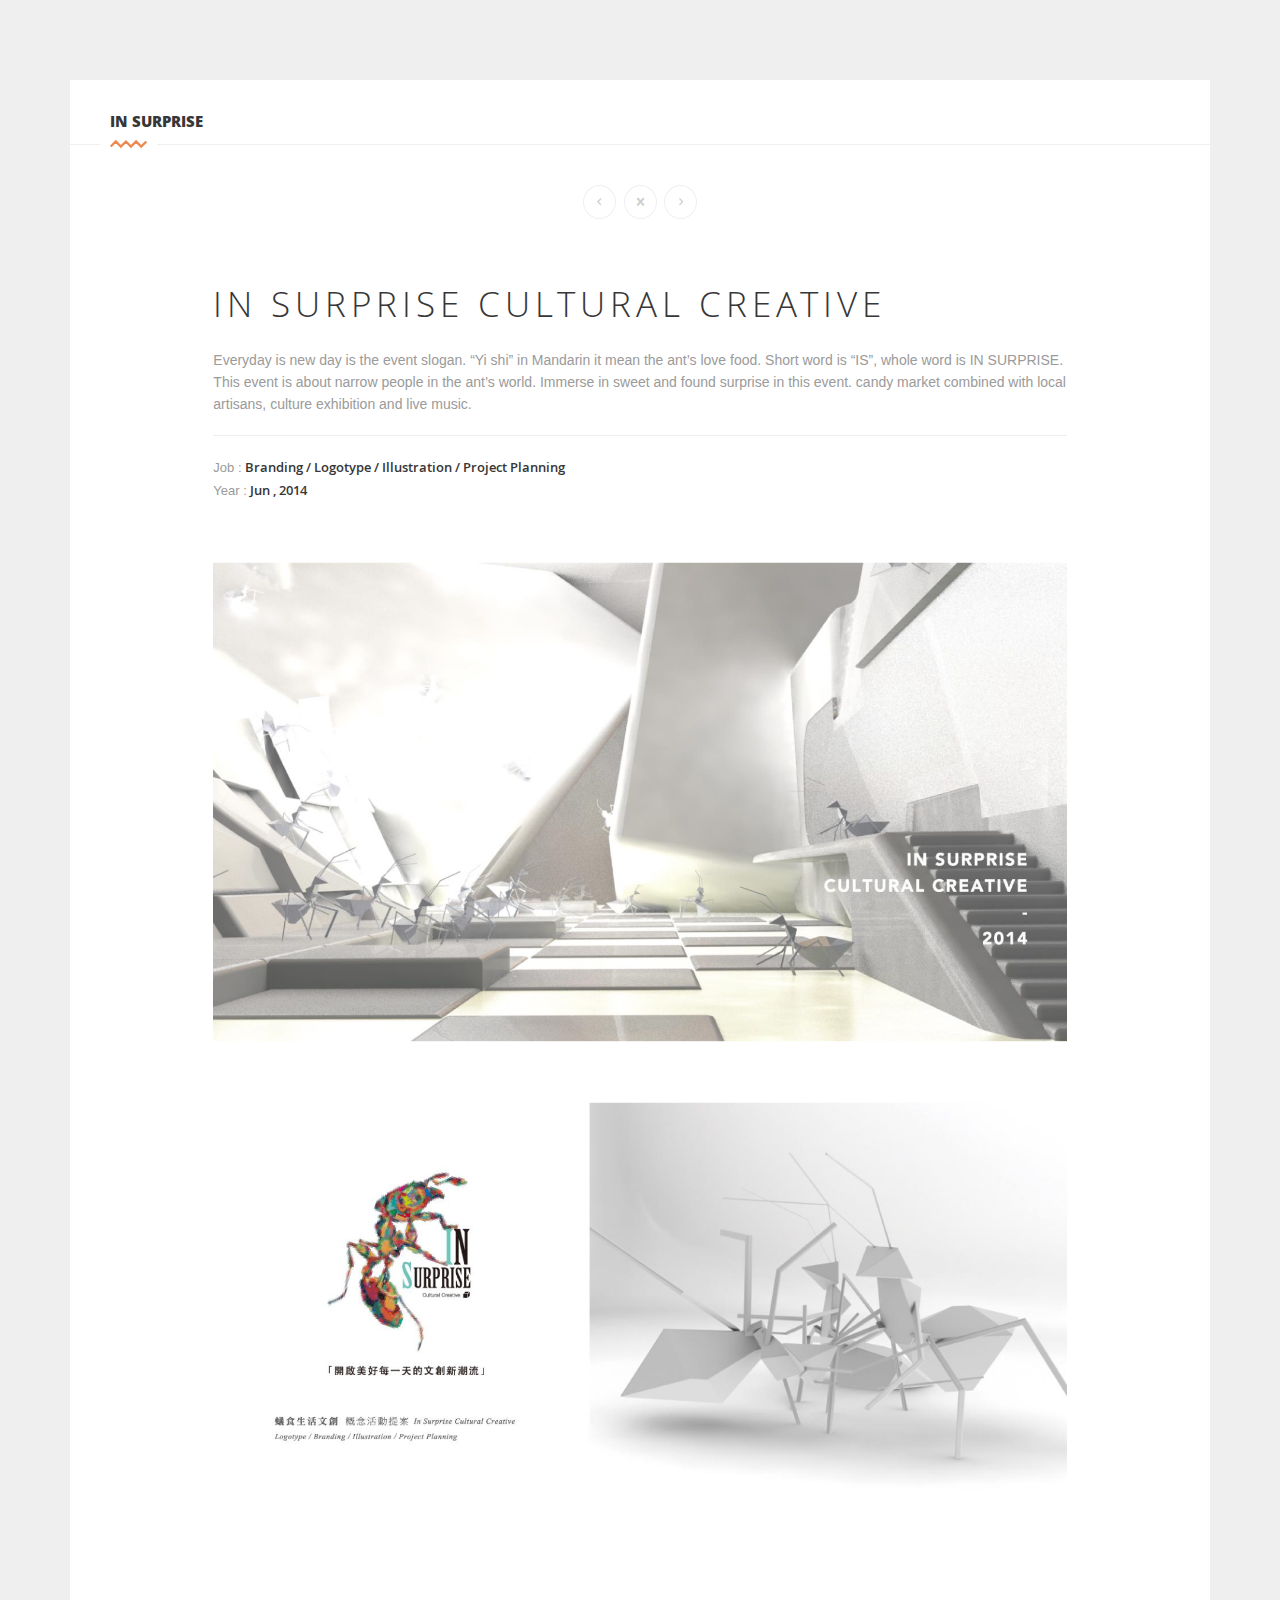
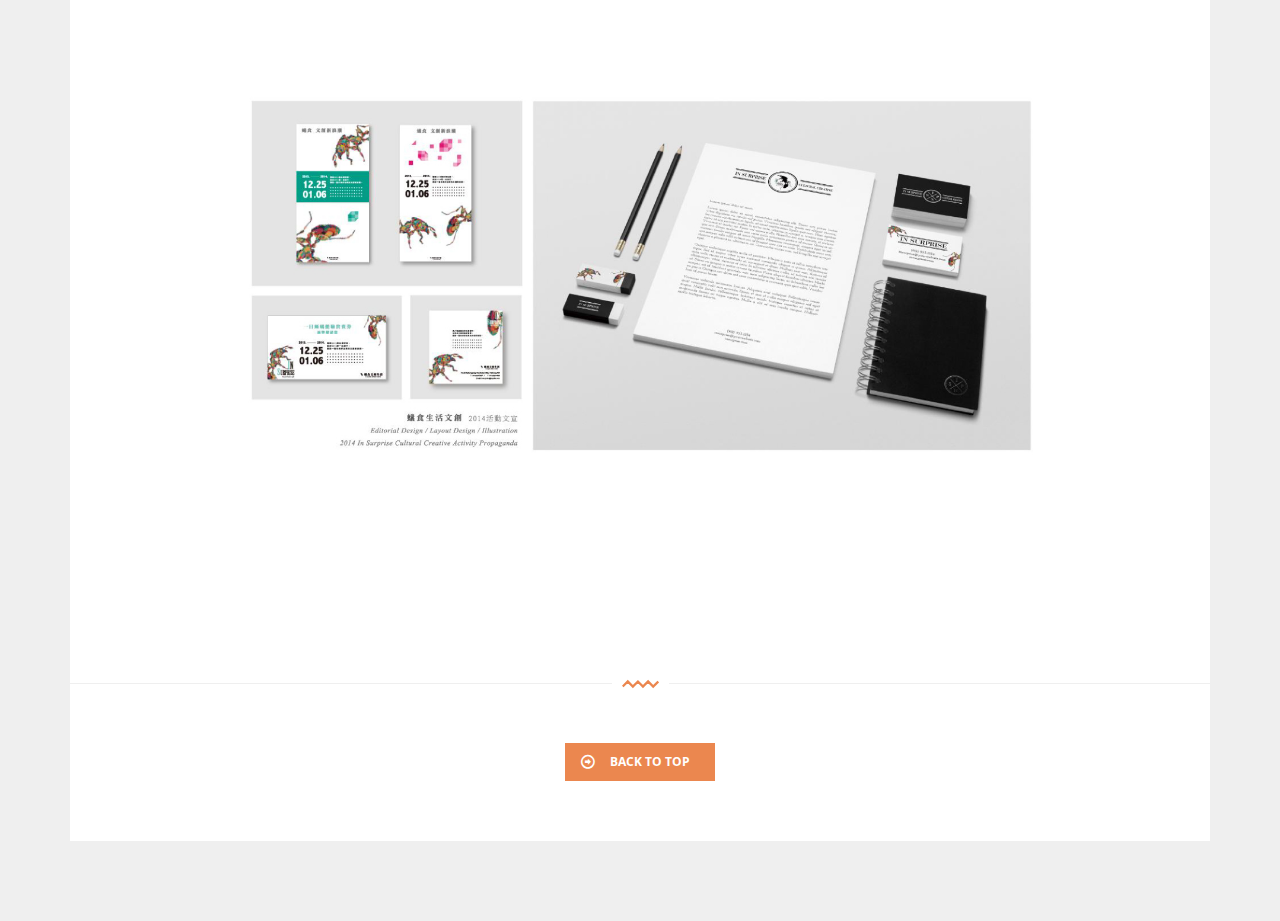
==== commit 75bc62ee: "update" ====
--- a/project_single-1.html
+++ b/project_single-1.html
@@ -9,7 +9,7 @@
 <head>
     <!-- Metas -->
     <meta charset="utf-8">
-    <title>In surprise 蟻食生活文創</title>
+    <title>In surprise</title>
     <meta name="description" content="">
     <meta name="viewport" content="width=device-width, initial-scale=1">
 
@@ -108,8 +108,8 @@
                                     <div class="block-single margBottom clearfix">
                                         <div class="col-md-10 col-md-offset-1">
                                             <h1 class="large-title margBSSmall">In surprise cultural creative
-                                                <br>蟻食生活文創</h1>
-                                            <p class="margBSSmall">「 開啟美好每一天的文創新潮流 」所謂議食，是指螞蟻喜歡吃的東西 也就是零食，縮寫為IS(In Surprise)則是指將人們縮小，讓我們在甜食的驚喜之中發現生活美好，結合文創展覽，讓我們沉浸在蟻食的方糖世界中。</p>
+                                                <br></h1>
+                                            <p class="margBSSmall">Everyday is new day is the event slogan. “Yi shi” in Mandarin it mean the ant’s love food. Short word is “IS”, whole word is IN SURPRISE. This event is about narrow people in the ant’s world. Immerse in sweet and found surprise in this event. candy market combined with local artisans, culture exhibition and live music.</p>
 
                                             <hr>
 
@@ -196,7 +196,7 @@
 
 
                                     <div class="col-md-12">
-                                        <a class="but opc-3 ico" href="#">view project online</a>
+                                        <a class="but opc-3 ico" href="#">Back to top</a>
 
                                     </div>
 
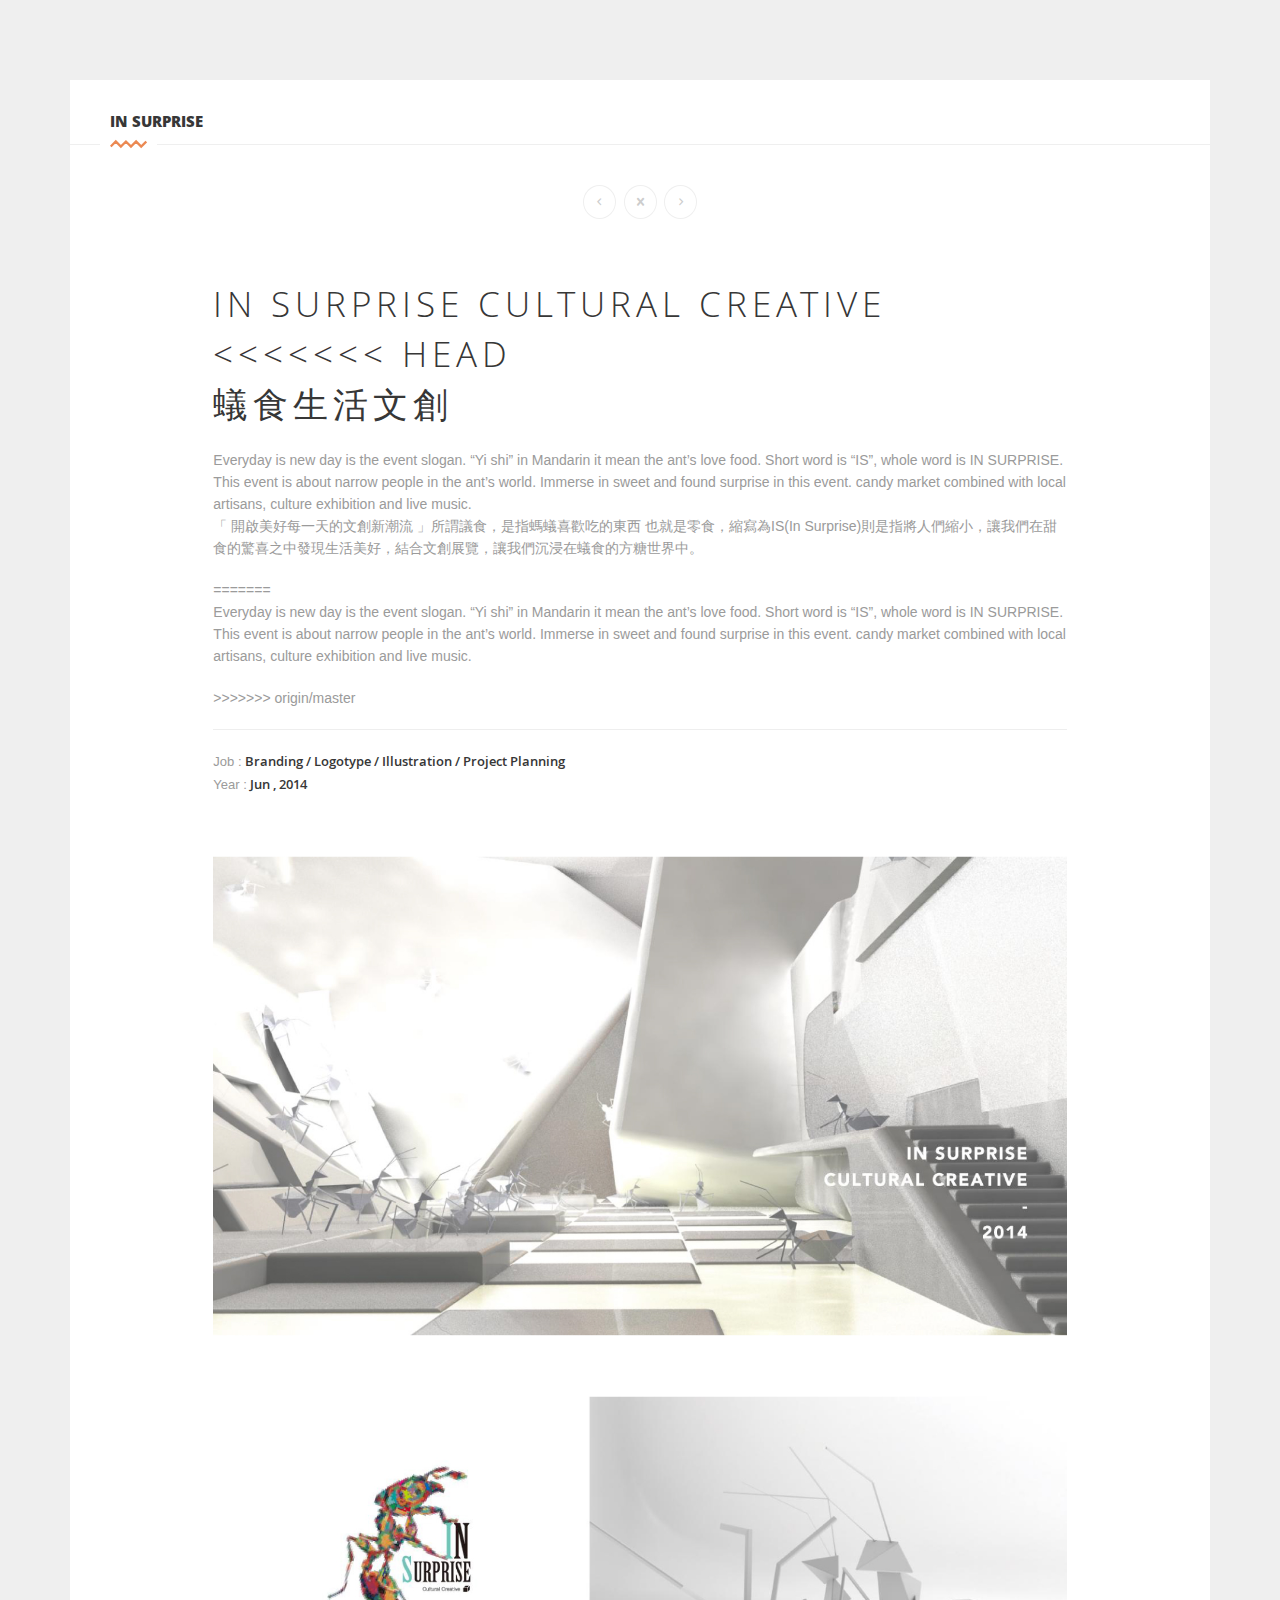
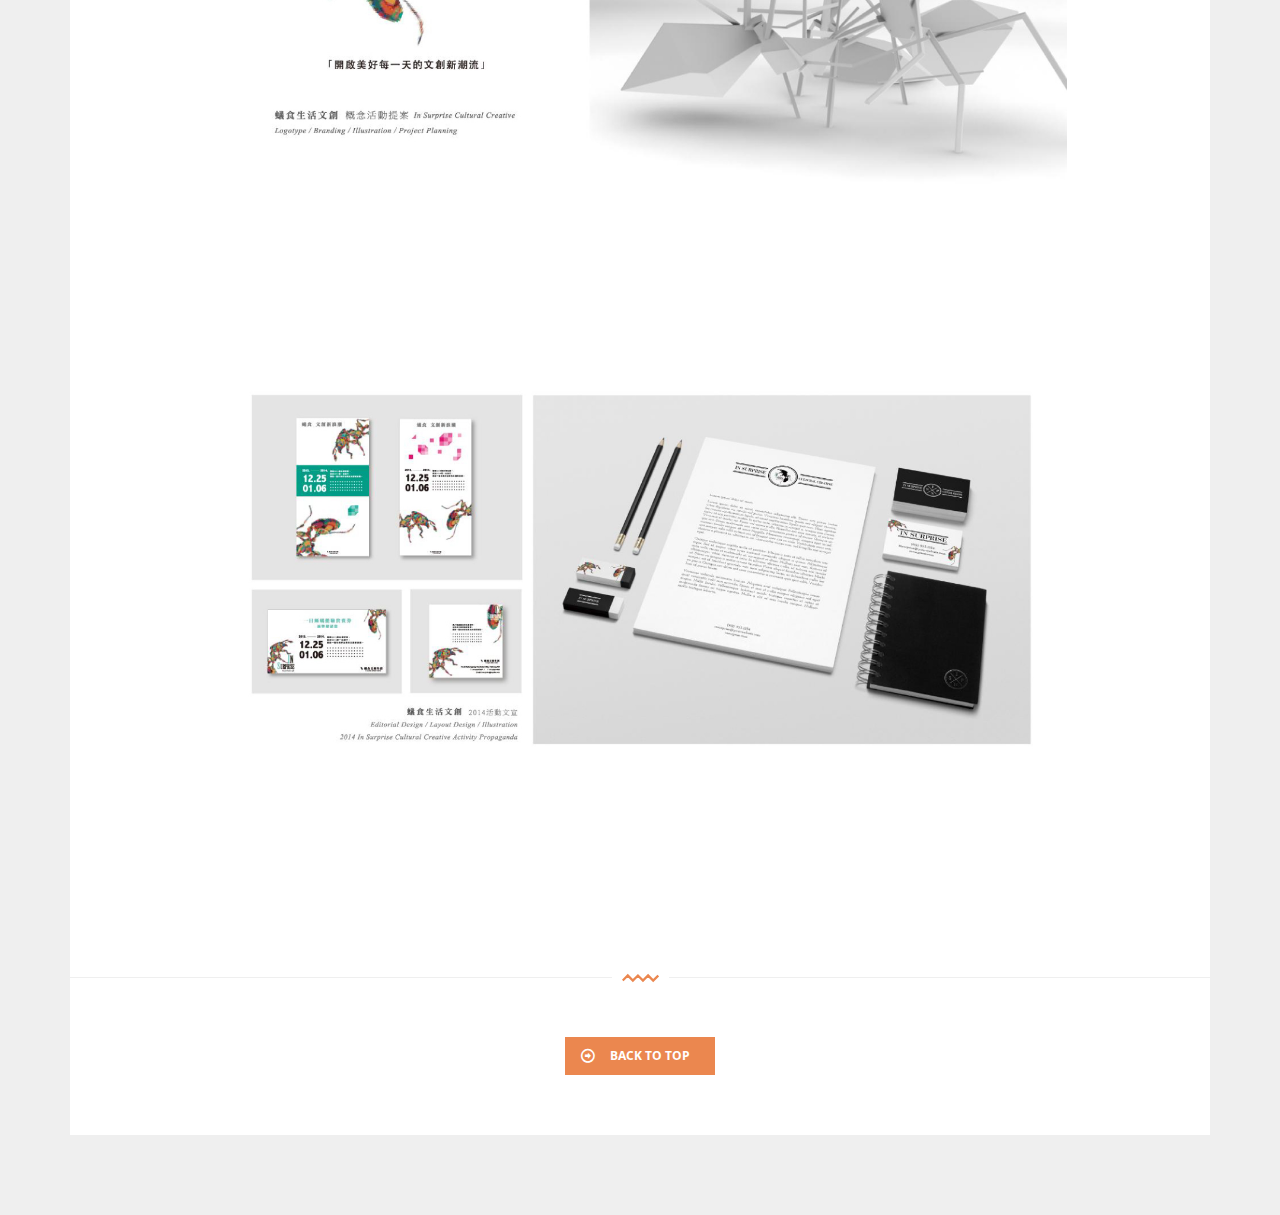
==== commit 2eb12872: "update" ====
--- a/project_single-1.html
+++ b/project_single-1.html
@@ -108,8 +108,13 @@
                                     <div class="block-single margBottom clearfix">
                                         <div class="col-md-10 col-md-offset-1">
                                             <h1 class="large-title margBSSmall">In surprise cultural creative
+<<<<<<< HEAD
+                                                <br>蟻食生活文創</h1>
+                                            <p class="margBSSmall">Everyday is new day is the event slogan. “Yi shi” in Mandarin it mean the ant’s love food. Short word is “IS”, whole word is IN SURPRISE. This event is about narrow people in the ant’s world. Immerse in sweet and found surprise in this event. candy market combined with local artisans, culture exhibition and live music.<br>「 開啟美好每一天的文創新潮流 」所謂議食，是指螞蟻喜歡吃的東西 也就是零食，縮寫為IS(In Surprise)則是指將人們縮小，讓我們在甜食的驚喜之中發現生活美好，結合文創展覽，讓我們沉浸在蟻食的方糖世界中。</p>
+=======
                                                 <br></h1>
                                             <p class="margBSSmall">Everyday is new day is the event slogan. “Yi shi” in Mandarin it mean the ant’s love food. Short word is “IS”, whole word is IN SURPRISE. This event is about narrow people in the ant’s world. Immerse in sweet and found surprise in this event. candy market combined with local artisans, culture exhibition and live music.</p>
+>>>>>>> origin/master
 
                                             <hr>
 
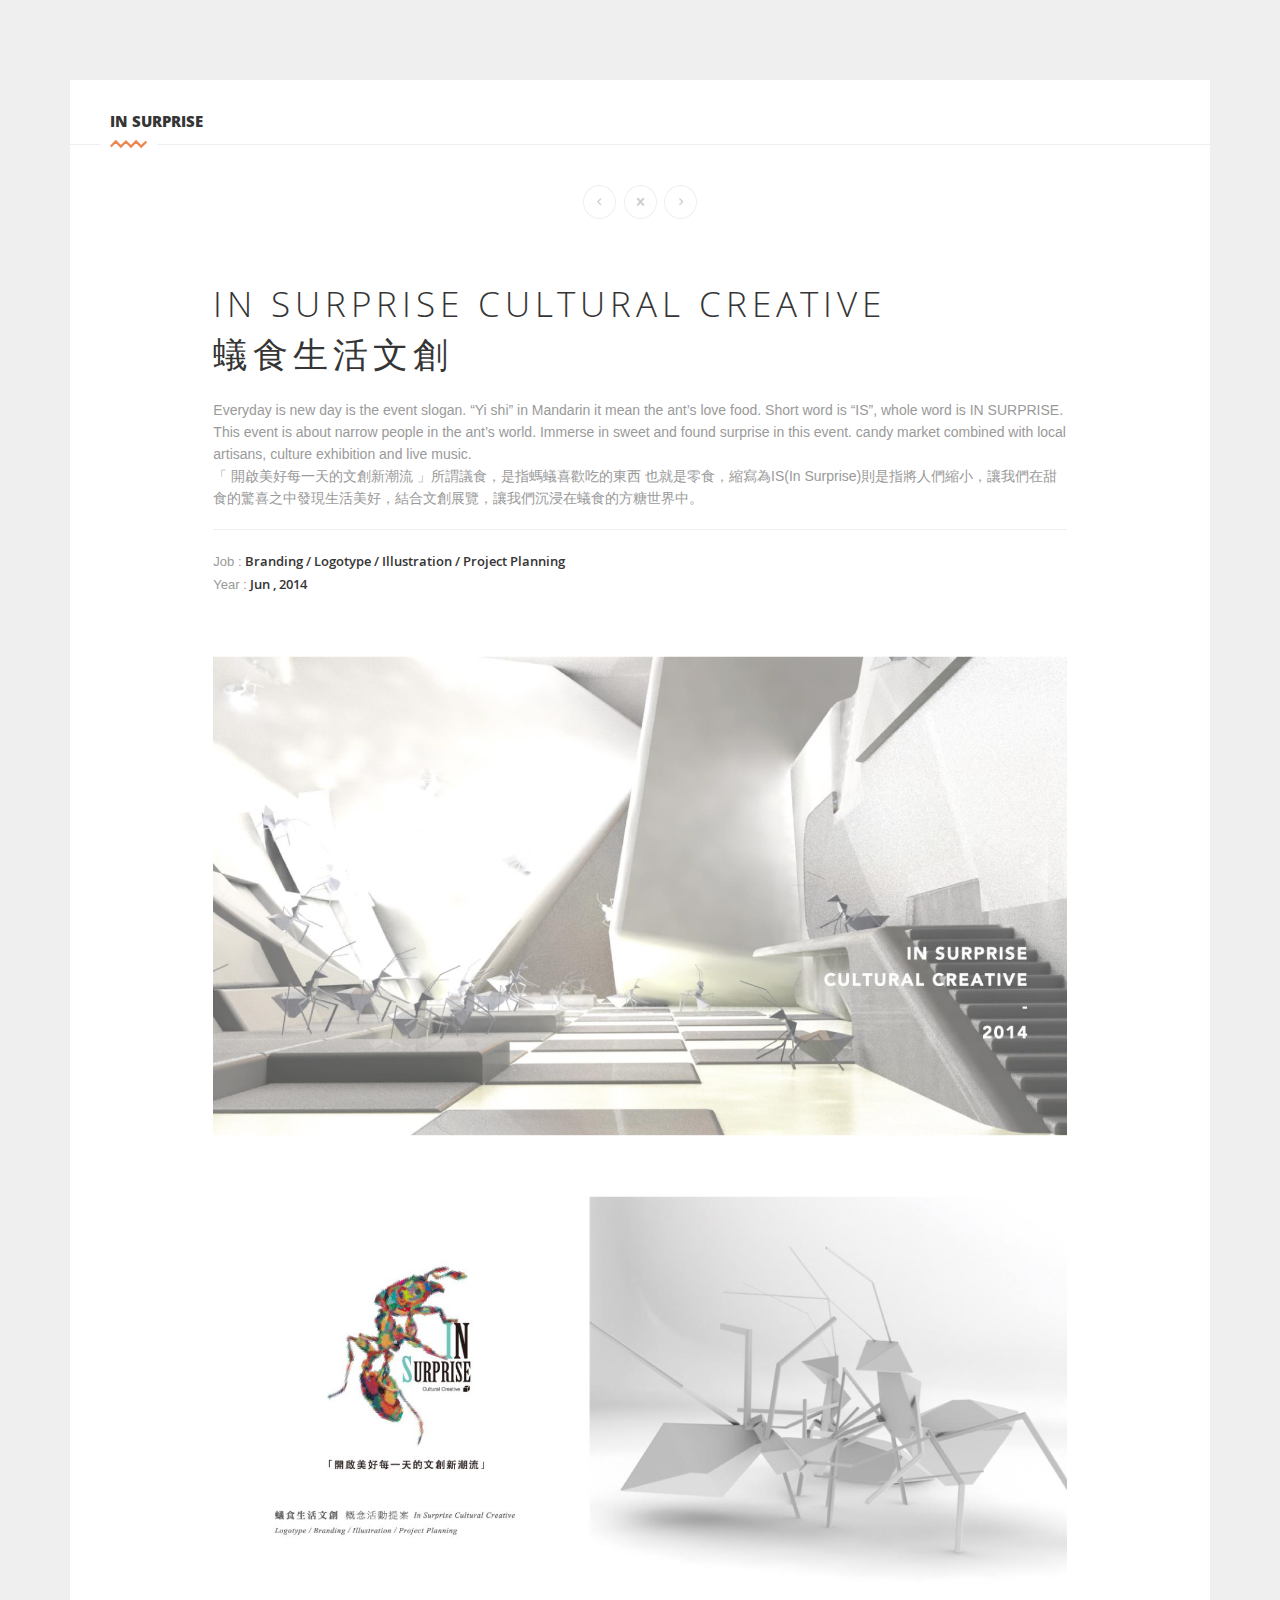
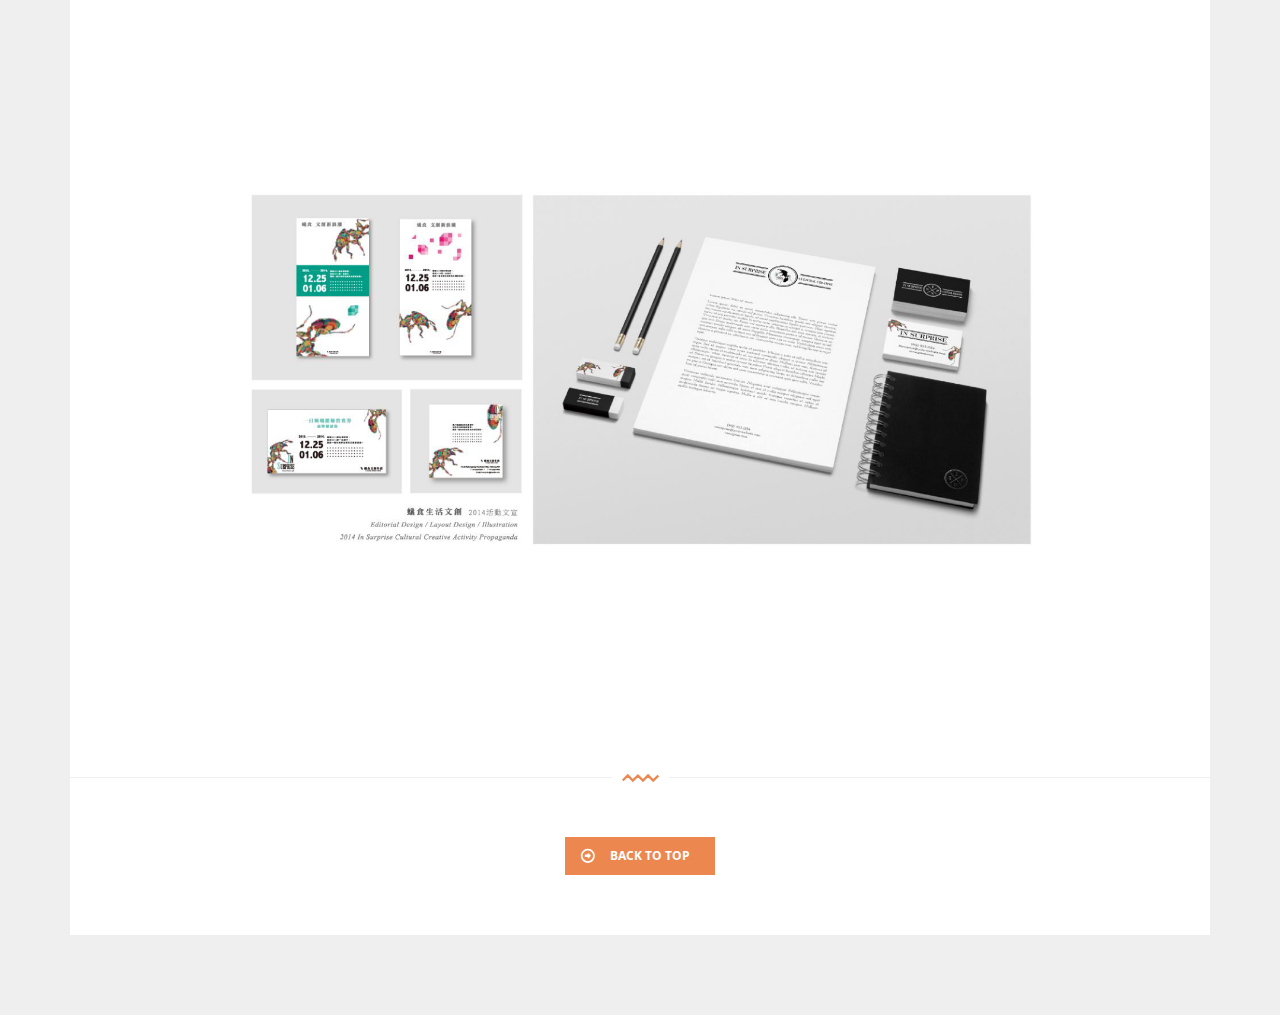
==== commit 8ce2b5b3: "update" ====
--- a/project_single-1.html
+++ b/project_single-1.html
@@ -108,13 +108,8 @@
                                     <div class="block-single margBottom clearfix">
                                         <div class="col-md-10 col-md-offset-1">
                                             <h1 class="large-title margBSSmall">In surprise cultural creative
-<<<<<<< HEAD
                                                 <br>蟻食生活文創</h1>
                                             <p class="margBSSmall">Everyday is new day is the event slogan. “Yi shi” in Mandarin it mean the ant’s love food. Short word is “IS”, whole word is IN SURPRISE. This event is about narrow people in the ant’s world. Immerse in sweet and found surprise in this event. candy market combined with local artisans, culture exhibition and live music.<br>「 開啟美好每一天的文創新潮流 」所謂議食，是指螞蟻喜歡吃的東西 也就是零食，縮寫為IS(In Surprise)則是指將人們縮小，讓我們在甜食的驚喜之中發現生活美好，結合文創展覽，讓我們沉浸在蟻食的方糖世界中。</p>
-=======
-                                                <br></h1>
-                                            <p class="margBSSmall">Everyday is new day is the event slogan. “Yi shi” in Mandarin it mean the ant’s love food. Short word is “IS”, whole word is IN SURPRISE. This event is about narrow people in the ant’s world. Immerse in sweet and found surprise in this event. candy market combined with local artisans, culture exhibition and live music.</p>
->>>>>>> origin/master
 
                                             <hr>
 
